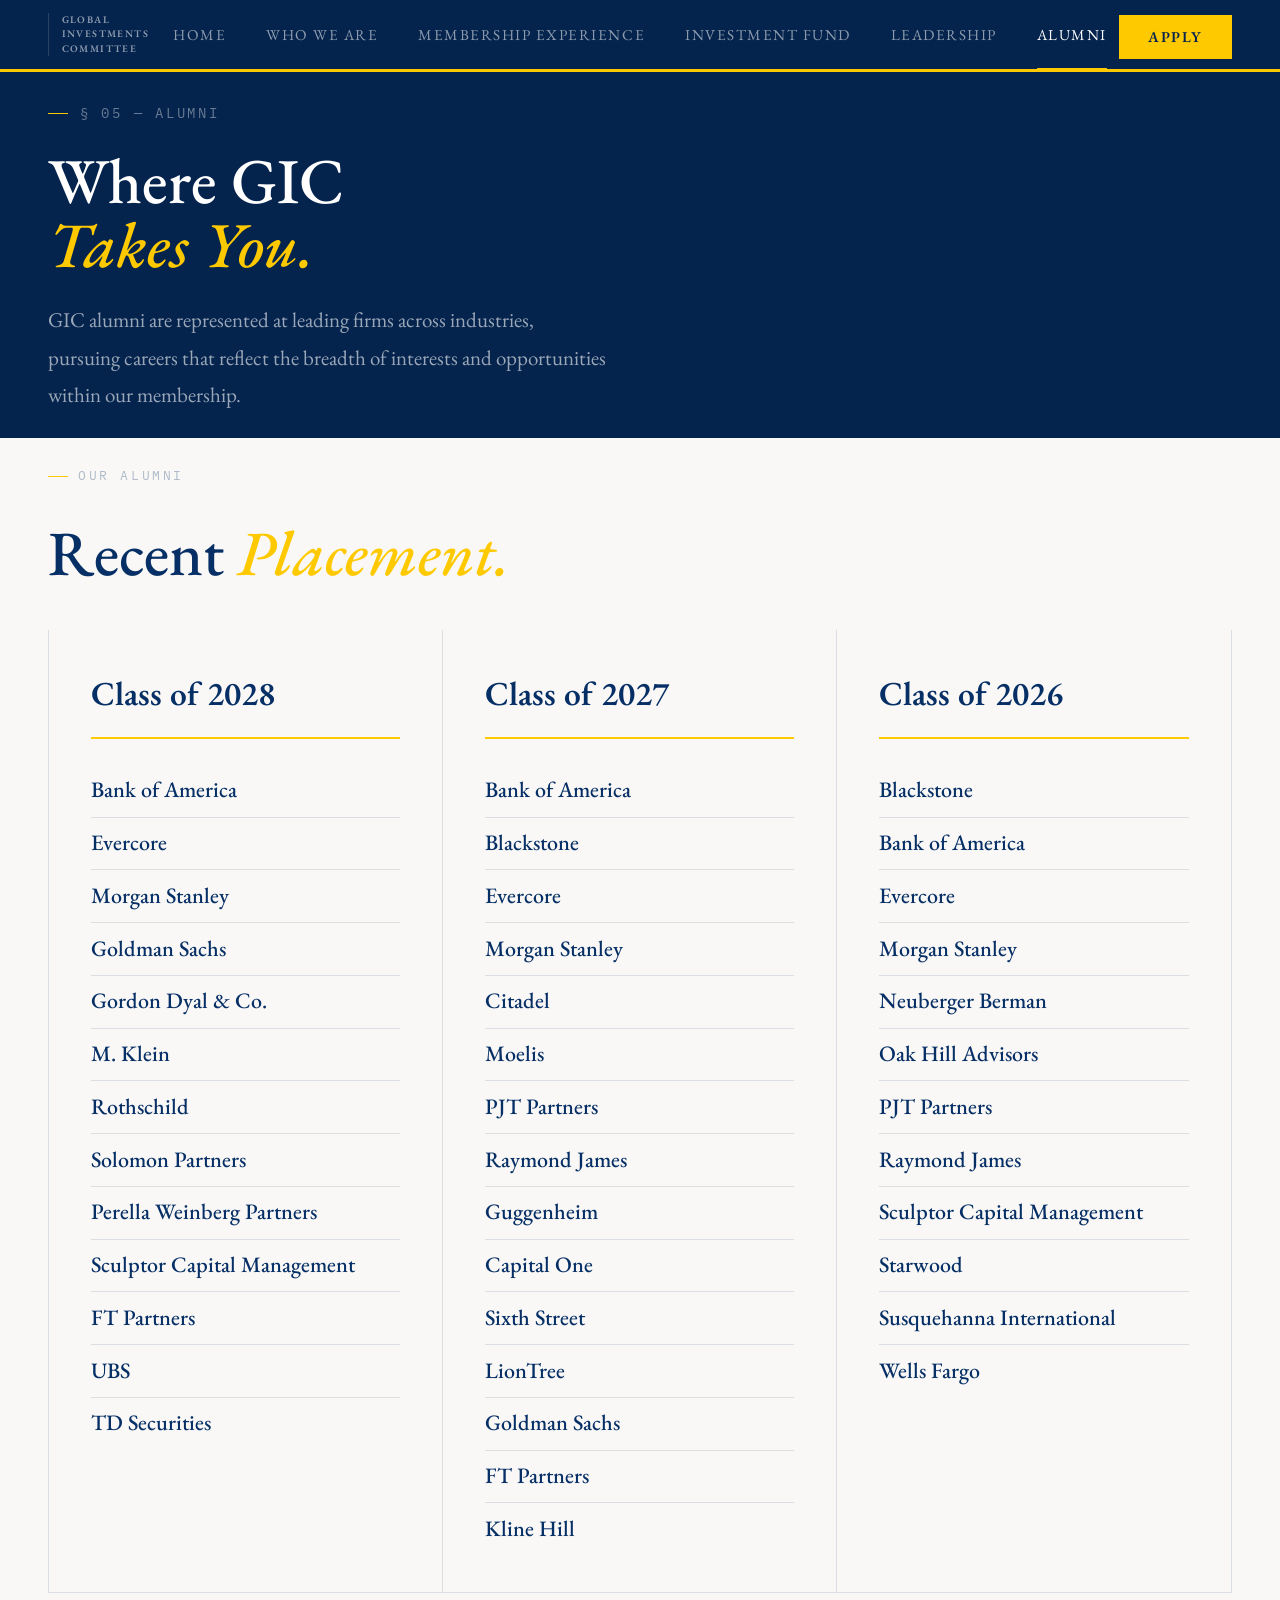
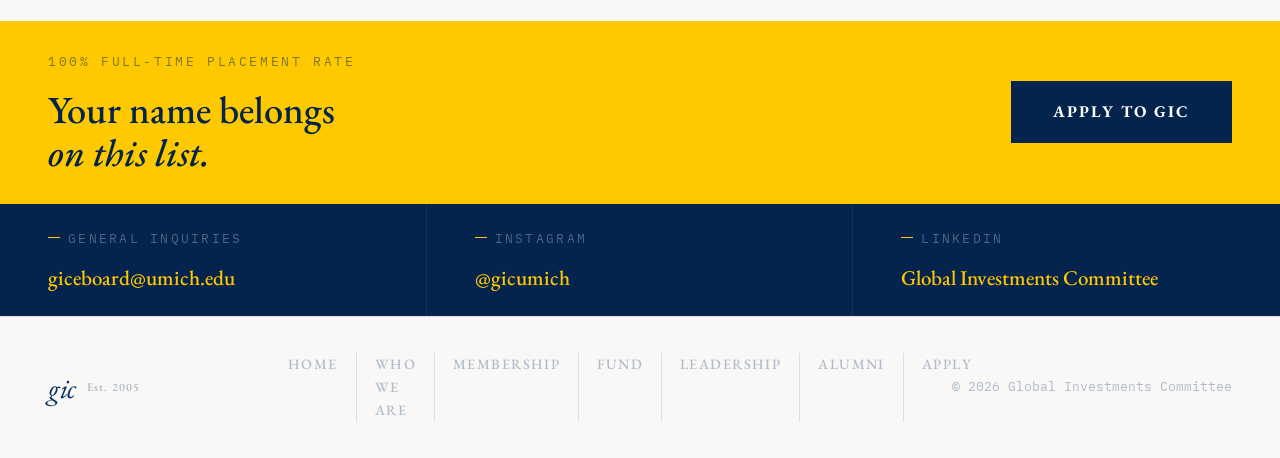
==== alumni.html @ e26accb4 "Initial commit of GIC website" ====
<!DOCTYPE html>
<html lang="en">
<head>
<meta charset="UTF-8">
<meta name="viewport" content="width=device-width, initial-scale=1.0">
<title>Alumni — GIC</title>
<link rel="preconnect" href="https://fonts.googleapis.com">
<link href="https://fonts.googleapis.com/css2?family=EB+Garamond:ital,wght@0,400;0,500;0,600;0,700;1,400;1,500&family=Inter:wght@300;400;500;600;700&family=IBM+Plex+Mono:wght@400;500&display=swap" rel="stylesheet">
<link rel="stylesheet" href="style.css">
</head>
<body>

<nav>
  <a href="index.html" class="nav-logo">
    <span class="logo-mark">GIC</span>
    <span class="logo-sub">GLOBAL<br>INVESTMENTS<br>COMMITTEE</span>
  </a>
  <ul class="nav-links">
    <li><a href="index.html">Home</a></li>
    <li><a href="who-we-are.html">Who We Are</a></li>
    <li><a href="membership.html">Membership Experience</a></li>
    <li><a href="fund.html">Investment Fund</a></li>
    <li><a href="leadership.html">Leadership</a></li>
    <li><a href="alumni.html" class="active">Alumni</a></li>
  </ul>
  <div class="nav-right"><a href="apply.html" class="nav-apply">Apply</a></div>
  <button class="mobile-menu-btn" aria-label="Toggle menu"><span></span><span></span><span></span></button>
</nav>

<div class="page-hero">
  <div class="page-hero-inner">
    <div class="page-eyebrow">&sect; 05 &mdash; Alumni</div>
    <h1>Where GIC<br> <em>Takes You.</em></h1>
    <p class="page-hero-sub">GIC alumni are represented at leading firms across industries, pursuing careers that reflect the breadth of interests and opportunities within our membership.</p>
  </div>
</div>

<!-- Recent Placement by Class Year -->
<div class="placement-section">
  <div class="section">
    <div class="section-label reveal"> Our Alumni</div>
    <h2 class="section-heading reveal" style="margin-bottom: 2rem;">Recent <em>Placement.</em></h2>

    <div class="placement-grid reveal">
      <div class="placement-category">
        <div class="placement-cat-label">Class of 2028</div>
        <div class="placement-firm-list">
          <div class="placement-firm-item">Bank of America</div>
          <div class="placement-firm-item">Evercore</div>
          <div class="placement-firm-item">Morgan Stanley</div>
          <div class="placement-firm-item">Goldman Sachs</div>
          <div class="placement-firm-item">Gordon Dyal &amp; Co.</div>
          <div class="placement-firm-item">M. Klein</div>
          <div class="placement-firm-item">Rothschild </div>
          <div class="placement-firm-item">Solomon Partners</div>
          <div class="placement-firm-item">Perella Weinberg Partners</div>
          <div class="placement-firm-item"> Sculptor Capital Management</div>
          <div class="placement-firm-item">FT Partners</div>
          <div class="placement-firm-item">UBS</div>
          <div class="placement-firm-item">TD Securities</div>
        </div>
      </div>
      <div class="placement-category">
        <div class="placement-cat-label">Class of 2027</div>
        <div class="placement-firm-list">
          <div class="placement-firm-item">Bank of America</div>
          <div class="placement-firm-item">Blackstone</div>
          <div class="placement-firm-item">Evercore</div>
          <div class="placement-firm-item">Morgan Stanley</div>
          <div class="placement-firm-item">Citadel</div>
          <div class="placement-firm-item">Moelis</div>
          <div class="placement-firm-item">PJT Partners</div>
          <div class="placement-firm-item">Raymond James</div>
          <div class="placement-firm-item">Guggenheim</div>
          <div class="placement-firm-item">Capital One</div>
          <div class="placement-firm-item">Sixth Street</div>
          <div class="placement-firm-item">LionTree</div>
          <div class="placement-firm-item">Goldman Sachs</div>
          <div class="placement-firm-item">FT Partners</div>
          <div class="placement-firm-item">Kline Hill</div>
        </div>
      </div>
      <div class="placement-category">
        <div class="placement-cat-label">Class of 2026</div>
        <div class="placement-firm-list">
          <div class="placement-firm-item">Blackstone</div>
          <div class="placement-firm-item">Bank of America</div>
          <div class="placement-firm-item">Evercore</div>
          <div class="placement-firm-item">Morgan Stanley</div>
          <div class="placement-firm-item"> Neuberger Berman</div>
          <div class="placement-firm-item">Oak Hill Advisors</div>
          <div class="placement-firm-item">PJT Partners</div>
          <div class="placement-firm-item">Raymond James</div>
          <div class="placement-firm-item">Sculptor Capital Management</div>
          <div class="placement-firm-item">Starwood</div>
          <div class="placement-firm-item">Susquehanna International</div>
          <div class="placement-firm-item">Wells Fargo</div>

        </div>
      </div>
    </div>
  </div>
</div>

<div class="gold-bar"></div>

<!-- CTA -->
<div class="cta-band">
  <div class="cta-band-left">
    <div class="cta-band-eyebrow">100% full-time placement rate</div>
    <div class="cta-band-headline">Your name belongs<br><em>on this list.</em></div>
  </div>
  <a href="apply.html" class="cta-band-btn">Apply to GIC</a>
</div>

<div class="contact-band">
  <div class="cb-cell">
    <div class="cb-label">General Inquiries</div>
    <div class="cb-value"><a href="mailto:giceboard@umich.edu">giceboard@umich.edu</a></div>
  </div>
  <div class="cb-cell">
    <div class="cb-label">Instagram</div>
    <div class="cb-value"><a href="https://www.instagram.com/gicumich/" target="_blank">@gicumich</a></div>
  </div>
  <div class="cb-cell">
    <div class="cb-label">LinkedIn</div>
    <div class="cb-value"><a href="https://www.linkedin.com/company/global-investment-club/" target="_blank">Global Investments Committee</a></div>
  </div>
</div>

<footer>
  <div class="footer-logo-group"><span class="footer-logo">gic</span><span class="footer-logo-sub">Est. 2005</span></div>
  <div class="footer-links">
    <a href="index.html">Home</a><a href="who-we-are.html">Who We Are</a><a href="membership.html">Membership</a><a href="fund.html">Fund</a><a href="leadership.html">Leadership</a><a href="alumni.html">Alumni</a><a href="apply.html">Apply</a>
  </div>
  <div class="footer-copy">&copy; 2026 Global Investments Committee</div>
</footer>
<script src="script.js"></script>
</body>
</html>
---- style.css ----
/* ===== Variables ===== */
:root {
    --navy: #062f66;
    --navy-dark: #04234d;
    --navy-light: #0a3d7f;
    --navy-60: rgba(6, 47, 102, 0.6);
    --navy-30: rgba(6, 47, 102, 0.3);
    --navy-04: rgba(6, 47, 102, 0.04);
    --gold: #ffc900;
    --gold-light: #ffd633;
    --white: #ffffff;
    --off: #f9f8f6;
    --rule: rgba(6, 47, 102, 0.12);
    --dark-text: #062f66;
    --dark-text-muted: rgba(6, 47, 102, 0.55);
    --font-display: 'EB Garamond', Georgia, serif;
    --font-body: 'Inter', -apple-system, BlinkMacSystemFont, sans-serif;
    --font-mono: 'IBM Plex Mono', monospace;
}

/* ===== Reset ===== */
*, *::before, *::after { box-sizing: border-box; margin: 0; padding: 0; }
html { scroll-behavior: smooth; font-size: 21px; }
body {
    background-color: var(--navy-dark);
    background-image:
        linear-gradient(rgba(4, 35, 77, 0.88), rgba(4, 35, 77, 0.88)),
        url('https://images.unsplash.com/photo-1480714378408-67cf0d13bc1b?w=1920&q=80');
    background-size: cover;
    background-position: center top;
    background-attachment: fixed;
    color: var(--dark-text);
    font-family: var(--font-display);
    overflow-x: hidden;
    -webkit-font-smoothing: antialiased;
    line-height: 1.6;
}
a { text-decoration: none; color: inherit; }
ul { list-style: none; }
button { font-family: inherit; }
img { max-width: 100%; display: block; }

/* ===== Navbar ===== */
nav {
    position: fixed;
    top: 0; left: 0; right: 0;
    z-index: 200;
    height: 72px;
    background: var(--navy-dark);
    display: flex;
    align-items: center;
    padding: 0 48px;
    border-bottom: 3px solid var(--gold);
    transition: background 0.3s ease, backdrop-filter 0.3s ease;
}

nav.scrolled {
    background: rgba(4, 35, 77, 0.92);
    backdrop-filter: blur(16px);
    -webkit-backdrop-filter: blur(16px);
}

.nav-logo {
    display: flex;
    align-items: center;
    gap: 0.75rem;
    flex-shrink: 0;
    padding-right: 32px;
}

.logo-mark {
    display: none;
    font-family: var(--font-display);
    font-size: 1.4rem;
    font-style: italic;
    font-weight: 500;
    color: var(--white);
    letter-spacing: 0.02em;
}

.nav-logo-img {
    height: 44px;
    width: auto;
    display: block;
    border-right: 1px solid rgba(255, 255, 255, 0.1);
    height: 72px;
}

.logo-icon {
    display: flex;
    align-items: flex-end;
    gap: 3px;
}

.logo-wheat {
    flex-shrink: 0;
    margin-bottom: 2px;
}

.logo-text {
    font-family: var(--font-display);
    font-size: 1.85rem;
    font-weight: 400;
    font-style: italic;
    color: var(--white);
    letter-spacing: 0.02em;
    line-height: 1;
}

.logo-sub {
    font-size: 0.48rem;
    font-weight: 600;
    letter-spacing: 0.14em;
    line-height: 1.4;
    color: rgba(255, 255, 255, 0.55);
    border-left: 1px solid rgba(255, 255, 255, 0.15);
    padding-left: 0.6rem;
}

.nav-links {
    display: flex;
    position: absolute;
    left: 50%;
    transform: translateX(-50%);
}

.nav-links li a {
    display: block;
    padding: 0 20px;
    font-family: var(--font-display);
    font-size: 0.72rem;
    letter-spacing: 0.1em;
    text-transform: uppercase;
    color: rgba(255, 255, 255, 0.55);
    height: 72px;
    line-height: 72px;
    white-space: nowrap;
    position: relative;
    transition: color 0.18s;
}

.nav-links li a::after {
    content: '';
    position: absolute;
    bottom: 0;
    left: 20px;
    right: 20px;
    height: 3px;
    background: var(--gold);
    transform: scaleX(0);
    transition: transform 0.2s;
}

.nav-links li a:hover { color: #fff; }
.nav-links li a:hover::after,
.nav-links li a.active::after { transform: scaleX(1); }
.nav-links li a.active { color: #fff; }

.nav-right { margin-left: auto; }

.nav-apply {
    font-family: var(--font-display);
    font-size: 0.72rem;
    font-weight: 600;
    letter-spacing: 0.1em;
    text-transform: uppercase;
    color: var(--navy-dark);
    background: var(--gold);
    padding: 11px 28px;
    border: 1.5px solid var(--gold);
    transition: all 0.18s;
}

.nav-apply:hover {
    background: transparent;
    color: var(--gold);
}

/* Mobile nav */
.mobile-menu-btn {
    display: none;
    flex-direction: column;
    gap: 5px;
    background: none;
    border: none;
    cursor: pointer;
    padding: 0.5rem;
    margin-left: auto;
}

.mobile-menu-btn span {
    width: 24px;
    height: 2px;
    background: var(--white);
    transition: all 0.3s ease;
}

/* ===== Light Nav (Homepage) ===== */
nav.nav-light {
    background: var(--off);
    border-bottom: 2px solid var(--rule);
}

nav.nav-light.scrolled {
    background: rgba(249, 248, 246, 0.95);
    backdrop-filter: blur(16px);
    -webkit-backdrop-filter: blur(16px);
}

nav.nav-light .nav-links li a {
    color: var(--navy-30);
}

nav.nav-light .nav-links li a:hover,
nav.nav-light .nav-links li a.active {
    color: var(--navy);
}

nav.nav-light .nav-links li a::after {
    background: var(--gold);
}

nav.nav-light .mobile-menu-btn span {
    background: var(--navy);
}

.logo-box {
    font-family: var(--font-display);
    font-size: 1.5rem;
    font-weight: 500;
    color: var(--gold);
    letter-spacing: 0.08em;
    line-height: 1;
    border: 2px solid var(--gold);
    padding: 6px 10px 4px;
}

.logo-sub-light {
    font-family: var(--font-body);
    font-size: 0.48rem;
    font-weight: 600;
    letter-spacing: 0.14em;
    line-height: 1.4;
    color: var(--navy-30);
}

nav.nav-light .nav-logo {
    border-right: 1px solid var(--rule);
}

.nav-apply-light {
    background: var(--navy);
    color: var(--white) !important;
    border-color: var(--navy);
}

.nav-apply-light:hover {
    background: transparent;
    color: var(--navy) !important;
}

/* ===== Home Hero (Light) ===== */
.home-hero-light {
    position: relative;
    min-height: 100vh;
    display: flex;
    align-items: center;
    background: var(--off);
    padding-top: 75px;
    overflow: hidden;
}

.home-hero-bg {
    position: absolute;
    inset: 0;
    background-image: url('https://images.unsplash.com/photo-1486406146926-c627a92ad1ab?w=1920&q=80');
    background-size: cover;
    background-position: center 20%;
    opacity: 0.06;
    z-index: 0;
}

.home-hero-inner {
    position: relative;
    z-index: 1;
    max-width: 1320px;
    margin: 0 auto;
    padding: 5rem 48px 4rem;
}

.hero-subtitle-light {
    display: flex;
    align-items: center;
    gap: 12px;
    font-family: var(--font-mono);
    font-size: 0.68rem;
    letter-spacing: 0.2em;
    text-transform: uppercase;
    color: var(--navy-30);
    margin-bottom: 2rem;
}

.subtitle-rule {
    display: inline-block;
    width: 40px;
    height: 2px;
    background: var(--gold);
}

.home-hero-title {
    font-family: var(--font-display);
    font-size: clamp(3.5rem, 6.5vw, 5.5rem);
    font-weight: 400;
    line-height: 1.05;
    color: var(--navy);
    margin-bottom: 2rem;
}

.home-hero-title em {
    color: var(--gold);
    font-style: italic;
}

.hero-rule {
    width: 56px;
    height: 3px;
    background: var(--gold);
    margin-bottom: 2rem;
}

.home-hero-sub {
    font-family: var(--font-display);
    font-size: 1.15rem;
    line-height: 1.75;
    color: var(--navy-60);
    max-width: 560px;
    margin-bottom: 2.5rem;
}

.btn-dark {
    display: inline-block;
    font-family: var(--font-body);
    font-size: 0.75rem;
    font-weight: 600;
    letter-spacing: 0.12em;
    text-transform: uppercase;
    padding: 18px 40px;
    background: var(--navy-dark);
    color: var(--white);
    border: 2px solid var(--navy-dark);
    transition: all 0.2s;
}

.btn-dark:hover {
    background: var(--navy);
}

.btn-outline {
    display: inline-block;
    font-family: var(--font-body);
    font-size: 0.75rem;
    font-weight: 600;
    letter-spacing: 0.12em;
    text-transform: uppercase;
    padding: 18px 40px;
    background: transparent;
    color: var(--navy);
    border: 2px solid var(--navy);
    transition: all 0.2s;
}

.btn-outline:hover {
    background: var(--navy);
    color: var(--white);
}

/* ===== Page Hero ===== */
.page-hero {
    padding-top: 75px;
    background: var(--navy-dark);
    position: relative;
    overflow: hidden;
}

.page-hero::before {
    content: '';
    position: absolute;
    inset: 0;
    background-image: url('https://images.unsplash.com/photo-1480714378408-67cf0d13bc1b?w=1920&q=80');
    background-size: cover;
    background-position: center 30%;
    filter: saturate(0.85) brightness(0.75);
    z-index: 0;
}

.page-hero::after {
    content: '';
    position: absolute;
    inset: 0;
    background: linear-gradient(
        100deg,
        rgba(4, 35, 77, 0.97) 0%,
        rgba(4, 35, 77, 0.9) 60%,
        rgba(4, 35, 77, 0.78) 100%
    );
    z-index: 1;
}

.home-hero::after {
    background: linear-gradient(
        100deg,
        rgba(4, 35, 77, 0.92) 0%,
        rgba(4, 35, 77, 0.55) 45%,
        rgba(4, 35, 77, 0.15) 100%
    );
}

.page-hero-inner {
    position: relative;
    z-index: 2;
    padding: 28px 48px 24px;
    max-width: 1320px;
    margin: 0 auto;
}

.page-eyebrow {
    display: flex;
    align-items: center;
    gap: 12px;
    font-family: var(--font-mono);
    font-size: 0.65rem;
    letter-spacing: 0.2em;
    text-transform: uppercase;
    color: rgba(255, 255, 255, 0.4);
    margin-bottom: 24px;
}

.page-eyebrow::before {
    content: '';
    width: 20px;
    height: 1px;
    background: var(--gold);
}

.page-hero h1 {
    font-family: var(--font-display);
    font-size: clamp(3rem, 5vw, 5rem);
    font-weight: 500;
    color: #fff;
    line-height: 1.0;
    margin-bottom: 24px;
}

.page-hero h1 em {
    font-style: italic;
    color: var(--gold);
}

.page-hero-sub {
    font-size: 1rem;
    color: rgba(255, 255, 255, 0.6);
    line-height: 1.8;
    max-width: 560px;
}

/* ===== Home Hero (full viewport) ===== */
.home-hero {
    min-height: 100vh;
    display: flex;
    align-items: center;
}

.home-hero .page-hero-inner {
    padding: 3rem 48px;
    display: grid;
    grid-template-columns: minmax(0, 1.2fr) minmax(0, 0.8fr);
    gap: 3rem;
    align-items: center;
    width: 100%;
}

.hero-subtitle {
    display: flex;
    align-items: center;
    gap: 1rem;
    font-family: var(--font-mono);
    font-size: 0.7rem;
    letter-spacing: 0.2em;
    color: rgba(255, 255, 255, 0.4);
    margin-bottom: 1.5rem;
    text-transform: uppercase;
}

.hero-subtitle::before {
    content: '';
    width: 40px;
    height: 2px;
    background: var(--gold);
}

.home-hero h1 {
    margin-bottom: 1.25rem;
}

.hero-underline {
    width: 64px;
    height: 3px;
    background: var(--gold);
    margin-bottom: 1.25rem;
}

.hero-description {
    font-size: 1.05rem;
    line-height: 1.8;
    color: rgba(255, 255, 255, 0.55);
    max-width: 520px;
    margin-bottom: 2rem;
}

/* Hero CTA buttons */
.hero-ctas {
    display: flex;
    gap: 1rem;
    flex-wrap: wrap;
}

.btn-solid {
    display: inline-block;
    font-size: 0.72rem;
    font-weight: 700;
    letter-spacing: 0.1em;
    text-transform: uppercase;
    padding: 14px 32px;
    background: var(--gold);
    color: var(--navy-dark);
    border: 2px solid var(--gold);
    transition: all 0.18s;
}

.btn-solid:hover {
    background: transparent;
    color: var(--gold);
}

.btn-line {
    display: inline-block;
    font-size: 0.72rem;
    font-weight: 600;
    letter-spacing: 0.1em;
    text-transform: uppercase;
    padding: 14px 32px;
    background: transparent;
    color: rgba(255, 255, 255, 0.7);
    border: 2px solid rgba(255, 255, 255, 0.25);
    transition: all 0.18s;
}

.btn-line:hover {
    border-color: rgba(255, 255, 255, 0.6);
    color: var(--white);
}

.hero-stats {
    display: grid;
    grid-template-columns: minmax(0, 1fr);
}

.stat-card {
    padding: 1.75rem 2.25rem;
    background: rgba(6, 47, 102, 0.6);
    backdrop-filter: blur(16px);
    border-bottom: 1px solid rgba(255, 255, 255, 0.1);
    transition: background 0.3s ease;
}

.stat-card:hover { background: rgba(6, 47, 102, 0.8); }
.stat-card:first-child { border-radius: 8px 8px 0 0; }
.stat-card:last-child { border-radius: 0 0 8px 8px; border-bottom: none; }

.stat-number {
    font-family: var(--font-display);
    font-size: 3.25rem;
    font-weight: 700;
    color: var(--white);
    line-height: 1;
    margin-bottom: 0.4rem;
}

.stat-label {
    font-size: 0.72rem;
    font-weight: 500;
    letter-spacing: 0.16em;
    color: rgba(255, 255, 255, 0.45);
}

/* ===== Section Shared ===== */
.section {
    padding: 28px 48px;
    max-width: 1320px;
    margin: 0 auto;
}

.section-label {
    font-family: var(--font-mono);
    font-size: 0.62rem;
    letter-spacing: 0.2em;
    text-transform: uppercase;
    color: rgba(255, 255, 255, 0.55);
    display: flex;
    align-items: center;
    gap: 10px;
    margin-bottom: 32px;
}

.section-label::before {
    content: '';
    width: 20px;
    height: 1px;
    background: var(--gold);
}

.section-heading {
    font-family: var(--font-display);
    font-size: 3rem;
    font-weight: 500;
    line-height: 1.1;
    margin-bottom: 1.5rem;
    color: #fff;
}

/* Restore dark text inside light-bg sections */
.pillars-section .section-label,
.alumni-section .section-label,
.placement-section .section-label,
.wwa-history-inner .section-label,
.profdev-section .section-label {
    color: var(--navy-30);
}
.pillars-section .section-heading,
.alumni-section .section-heading,
.placement-section .section-heading,
.wwa-history-inner .section-heading,
.profdev-section .section-heading {
    color: var(--dark-text);
}

.profdev-section { background: var(--off); }

.section-heading em {
    color: var(--gold);
    font-style: italic;
}

/* ===== Gold Bar ===== */
.gold-bar {
    height: 3px;
    background: var(--gold);
}

/* ===== Desk Marquee Ticker ===== */
.desk-marquee {
    background: var(--navy-dark);
    overflow: hidden;
    border-top: 1px solid rgba(255, 255, 255, 0.06);
}

.desk-marquee-track {
    display: flex;
    animation: desk-scroll 25s linear infinite;
    width: max-content;
}

.desk-m-item {
    display: flex;
    align-items: center;
    padding: 14px 0;
    font-family: var(--font-mono);
    font-size: 0.65rem;
    letter-spacing: 0.14em;
    text-transform: uppercase;
    color: rgba(255, 255, 255, 0.3);
    white-space: nowrap;
}

.desk-m-item::after {
    content: '·';
    margin: 0 24px;
    color: var(--gold);
    font-size: 1rem;
}

@keyframes desk-scroll {
    0% { transform: translateX(0); }
    100% { transform: translateX(-50%); }
}

/* ===== Stats Band ===== */
.stats-band {
    background: var(--navy-dark);
    border-top: 3px solid var(--gold);
}

.stats-grid {
    display: grid;
    grid-template-columns: repeat(4, minmax(0, 1fr));
    max-width: 1320px;
    margin: 0 auto;
}

.sb-cell {
    padding: 48px 40px;
    border-right: 1px solid rgba(255, 255, 255, 0.06);
    text-align: center;
}

.sb-cell:last-child { border-right: none; }

.sb-num {
    font-family: var(--font-display);
    font-size: 3rem;
    font-weight: 500;
    color: var(--white);
    line-height: 1;
    margin-bottom: 0.75rem;
}

.sb-label {
    font-family: var(--font-mono);
    font-size: 0.6rem;
    letter-spacing: 0.16em;
    text-transform: uppercase;
    color: rgba(255, 255, 255, 0.35);
    line-height: 1.6;
}

/* ===== Pillars (Home — light bg) ===== */
.pillars-section {
    background: var(--off);
}

.pillars-intro {
    margin-bottom: 2rem;
    max-width: 720px;
}

.pillar-tabs {
    display: flex;
    gap: 2rem;
    margin-top: 2rem;
}

.pillar-tab {
    background: none;
    border: none;
    font-size: 0.75rem;
    font-weight: 600;
    letter-spacing: 0.1em;
    color: var(--navy-30);
    cursor: pointer;
    padding: 0.5rem 0;
    position: relative;
    transition: color 0.3s ease;
    text-transform: uppercase;
}

.pillar-tab::after {
    content: '';
    position: absolute;
    bottom: 0; left: 0;
    width: 0;
    height: 2px;
    background: var(--gold);
    transition: width 0.3s ease;
}

.pillar-tab.active { color: var(--dark-text); }
.pillar-tab.active::after { width: 100%; }
.pillar-tab:hover { color: var(--dark-text); }

.tab-num {
    font-weight: 400;
    margin-right: 0.25rem;
}

.pillars-right {
    background: #f0f0ec;
    border-radius: 8px;
    padding: 2.5rem;
}

.pillar-panel { display: none; }
.pillar-panel.active { display: block; }

.panel-tag {
    display: flex;
    align-items: center;
    gap: 0.75rem;
    font-family: var(--font-mono);
    font-size: 0.65rem;
    letter-spacing: 0.12em;
    color: var(--dark-text-muted);
    margin-bottom: 1.5rem;
    text-transform: uppercase;
}

.panel-tag::before {
    content: '';
    width: 20px;
    height: 1px;
    background: var(--gold);
}

.panel-title {
    font-family: var(--font-display);
    font-size: 2.25rem;
    font-weight: 500;
    line-height: 1.15;
    color: var(--dark-text);
    margin-bottom: 1.25rem;
}

.panel-desc {
    font-size: 0.92rem;
    line-height: 1.75;
    color: var(--dark-text-muted);
    margin-bottom: 2rem;
}

.panel-link,
.card-link {
    font-size: 0.75rem;
    font-weight: 600;
    letter-spacing: 0.1em;
    color: var(--dark-text);
    text-transform: uppercase;
    transition: color 0.3s ease;
}

.panel-link:hover,
.card-link:hover { color: var(--gold); }

/* Pillar cards */
.pillar-cards {
    display: grid;
    grid-template-columns: repeat(3, minmax(0, 1fr));
    gap: 2rem;
    align-items: stretch;
}

.pillar-card {
    background: #f0f0ec;
    border-radius: 8px;
    padding: 2rem;
    transition: all 0.3s ease;
    display: flex;
    flex-direction: column;
}

.pillar-card .card-link { margin-top: auto; }

.pillar-card:hover {
    transform: translateY(-3px);
    box-shadow: 0 12px 40px rgba(0, 0, 0, 0.06);
}

.card-tag {
    display: flex;
    align-items: center;
    gap: 0.75rem;
    font-family: var(--font-mono);
    font-size: 0.62rem;
    letter-spacing: 0.1em;
    color: var(--dark-text-muted);
    margin-bottom: 1.25rem;
    text-transform: uppercase;
}

.card-tag::before {
    content: '';
    width: 16px;
    height: 1px;
    background: var(--gold);
}

.pillar-card h3 {
    font-family: var(--font-display);
    font-size: 1.5rem;
    font-weight: 500;
    font-style: italic;
    color: var(--dark-text);
    margin-bottom: 0.75rem;
}

.pillar-card > p {
    font-size: 0.9rem;
    line-height: 1.7;
    color: var(--dark-text-muted);
    margin-bottom: 1.5rem;
}

/* Visual Pillar Cards (icon-based) */
.pillar-cards-visual {
    display: grid;
    grid-template-columns: repeat(3, minmax(0, 1fr));
    gap: 2rem;
}

.pillar-visual-card {
    background: var(--off);
    border-radius: 0;
    padding: 2.5rem 2rem;
    text-align: center;
    display: flex;
    flex-direction: column;
    align-items: center;
    gap: 1.5rem;
}

.pv-rule {
    width: 60%;
    height: 2px;
    background: var(--gold);
}

.pv-icon {
    display: flex;
    align-items: center;
    justify-content: center;
    min-height: 100px;
}

.pv-icon svg {
    width: 80px;
    height: 80px;
}

.pv-btn {
    display: inline-block;
    font-family: var(--font-body);
    font-size: 0.72rem;
    font-weight: 600;
    letter-spacing: 0.1em;
    text-transform: uppercase;
    padding: 12px 28px;
    background: var(--navy-dark);
    color: var(--gold);
    border: 2px solid var(--navy-dark);
    transition: all 0.18s;
    margin-top: auto;
}

.pv-btn:hover {
    background: transparent;
    color: var(--navy-dark);
}

/* ===== Testimonial Section ===== */
.testimonial-section {
    background: var(--navy-dark);
    position: relative;
    overflow: hidden;
}

.testimonial-section::before {
    content: '';
    position: absolute;
    inset: 0;
    background-image: url('https://images.unsplash.com/photo-1486406146926-c627a92ad1ab?w=1920&q=80');
    background-size: cover;
    background-position: center top;
    filter: saturate(0.85) brightness(0.75);
    z-index: 0;
}

.testimonial-section::after {
    content: '';
    position: absolute;
    inset: 0;
    background: linear-gradient(
        100deg,
        rgba(4, 35, 77, 0.92) 0%,
        rgba(4, 35, 77, 0.55) 45%,
        rgba(4, 35, 77, 0.15) 100%
    );
    z-index: 1;
}

.testimonial-inner {
    position: relative;
    z-index: 2;
    padding: 40px 48px;
    max-width: 1320px;
    margin: 0 auto;
    display: grid;
    grid-template-columns: 80px minmax(0, 1fr);
    gap: 3rem;
    align-items: start;
}

.testimonial-mark {
    font-family: var(--font-display);
    font-size: 9rem;
    font-weight: 500;
    color: var(--gold);
    opacity: 0.35;
    line-height: 0.7;
    user-select: none;
}

.testimonial-body {}

.testimonial-quote {
    font-family: var(--font-display);
    font-size: clamp(1.4rem, 2.5vw, 2rem);
    font-weight: 400;
    font-style: italic;
    color: rgba(255, 255, 255, 0.88);
    line-height: 1.55;
    margin-bottom: 2.5rem;
    max-width: 780px;
}

.testimonial-rule {
    width: 48px;
    height: 2px;
    background: var(--gold);
    margin-bottom: 1.5rem;
}

.testimonial-name {
    font-family: var(--font-display);
    font-size: 1.2rem;
    font-weight: 500;
    color: var(--white);
    margin-bottom: 0.3rem;
}

.testimonial-role {
    font-family: var(--font-mono);
    font-size: 0.62rem;
    letter-spacing: 0.18em;
    text-transform: uppercase;
    color: var(--gold);
}

/* ===== CTA Band ===== */
.cta-band {
    background: var(--gold);
    padding: 28px 48px;
    display: flex;
    align-items: center;
    justify-content: space-between;
    gap: 2rem;
}

.cta-band-left {}

.cta-band-eyebrow {
    font-family: var(--font-mono);
    font-size: 0.62rem;
    letter-spacing: 0.2em;
    text-transform: uppercase;
    color: rgba(4, 35, 77, 0.5);
    margin-bottom: 0.75rem;
}

.cta-band-headline {
    font-family: var(--font-display);
    font-size: clamp(1.75rem, 3vw, 2.5rem);
    font-weight: 500;
    color: var(--navy-dark);
    line-height: 1.1;
}

.cta-band-btn {
    flex-shrink: 0;
    font-size: 0.78rem;
    font-weight: 700;
    letter-spacing: 0.12em;
    padding: 16px 40px;
    background: var(--navy-dark);
    color: var(--white);
    border: 2px solid var(--navy-dark);
    text-transform: uppercase;
    transition: all 0.18s;
    white-space: nowrap;
}

.cta-band-btn:hover {
    background: transparent;
    color: var(--navy-dark);
}

/* ===== Alumni Marquee (light bg) ===== */
.alumni-section {
    background: var(--off);
    overflow: hidden;
}

.alumni-top {
    display: grid;
    grid-template-columns: minmax(0, 0.35fr) minmax(0, 1fr);
    gap: 3rem;
    align-items: center;
}

.alumni-top-full {
    grid-template-columns: minmax(0, 1fr);
    gap: 0;
}

.alumni-intro {
    margin-bottom: 1.5rem;
    max-width: 720px;
}

.alumni-tag {
    font-family: var(--font-mono);
    font-size: 0.75rem;
    font-weight: 500;
    color: var(--dark-text-muted);
    letter-spacing: 0.05em;
    margin-bottom: 0.5rem;
}

.alumni-heading {
    font-family: var(--font-display);
    font-size: 3rem;
    font-weight: 500;
    line-height: 1.1;
    color: var(--dark-text);
    margin-bottom: 1.5rem;
}

.alumni-heading em {
    color: var(--gold);
    font-style: italic;
}

.alumni-description {
    font-size: 0.92rem;
    line-height: 1.75;
    color: var(--dark-text-muted);
    margin-bottom: 2.5rem;
}

.alumni-stat-number {
    font-family: var(--font-display);
    font-size: 4.5rem;
    font-weight: 500;
    color: var(--dark-text);
    line-height: 1;
    margin-bottom: 0.4rem;
}

.alumni-stat-label {
    font-size: 0.68rem;
    font-weight: 600;
    letter-spacing: 0.16em;
    color: var(--dark-text-muted);
    text-transform: uppercase;
}

/* Marquee */
.marquee-wrapper {
    display: flex;
    flex-direction: column;
    gap: 0;
    overflow: hidden;
}

.marquee-row { overflow: hidden; position: relative; }

.marquee-track {
    display: flex;
    animation: marquee 35s linear infinite;
    width: max-content;
}

.marquee-row.reverse .marquee-track {
    animation: marquee-reverse 32s linear infinite;
}

.firm {
    display: flex;
    align-items: center;
    justify-content: center;
    padding: 1rem 2.5rem;
    font-size: 0.88rem;
    font-weight: 500;
    color: var(--dark-text-muted);
    white-space: nowrap;
    border: 1px solid var(--rule);
    border-right: none;
    background: var(--white);
    min-width: 180px;
    letter-spacing: 0.02em;
}

.firm b { font-weight: 700; color: var(--dark-text); }
.firm i { font-style: italic; }

.firm-logo {
    display: flex;
    align-items: center;
    justify-content: center;
    padding: 1.25rem 2.75rem;
    border: 1px solid var(--rule);
    border-right: none;
    background: var(--white);
    min-width: 200px;
    min-height: 84px;
}

.firm-logo img {
    max-height: 42px;
    max-width: 160px;
    width: auto;
    object-fit: contain;
    filter: grayscale(100%);
    opacity: 0.7;
    transition: all 0.3s ease;
}

.firm-logo:hover img {
    filter: grayscale(0%);
    opacity: 1;
}

.firm-logo img[src*="kkr.png"] {
    max-height: 28px;
}

@keyframes marquee {
    0% { transform: translateX(0); }
    100% { transform: translateX(-50%); }
}

@keyframes marquee-reverse {
    0% { transform: translateX(-50%); }
    100% { transform: translateX(0); }
}

/* ===== Placement by Class Year ===== */
.placement-section { background: var(--off); }

.placement-tabs-row {
    display: flex;
    gap: 0;
    border: 1px solid var(--rule);
    margin-bottom: 0;
}

.placement-tab {
    flex: 1;
    background: none;
    border: none;
    border-right: 1px solid var(--rule);
    padding: 1rem 1.5rem;
    font-family: var(--font-mono);
    font-size: 0.7rem;
    letter-spacing: 0.14em;
    text-transform: uppercase;
    color: var(--navy-30);
    cursor: pointer;
    transition: all 0.2s;
}

.placement-tab:last-child { border-right: none; }
.placement-tab.active { background: var(--navy-dark); color: var(--gold); }
.placement-tab:hover:not(.active) { background: var(--navy-04); color: var(--dark-text); }


.placement-grid {
    display: grid;
    grid-template-columns: repeat(3, minmax(0, 1fr));
    gap: 0;
    border: 1px solid var(--rule);
    border-top: none;
}

.placement-category {
    border-right: 1px solid var(--rule);
    padding: 1.75rem 2rem;
}

.placement-category:last-child { border-right: none; }

.placement-cat-label {
    font-family: var(--font-display);
    font-size: 1.6rem;
    font-weight: 600;
    color: var(--dark-text);
    margin-bottom: 1.25rem;
    padding-bottom: 0.75rem;
    border-bottom: 2px solid var(--gold);
}

.placement-firm-list {
    display: flex;
    flex-direction: column;
    gap: 0;
}

.placement-firm-item {
    font-family: var(--font-display);
    font-size: 1.05rem;
    font-weight: 500;
    color: var(--dark-text);
    padding: 0.55rem 0;
    border-bottom: 1px solid var(--rule);
    transition: color 0.15s;
    line-height: 1.3;
}

.placement-firm-item:last-child { border-bottom: none; }
.placement-firm-item:hover { color: var(--navy); }

/* ===== Leadership (light bg) ===== */
.presidents-row {
    display: grid;
    grid-template-columns: minmax(0, 1fr) minmax(0, 1fr);
    border: 1px solid var(--rule);
}

.president-card {
    display: grid;
    grid-template-columns: 220px minmax(0, 1fr);
    border-right: 1px solid var(--rule);
    transition: background 0.2s;
}

.president-card:last-child { border-right: none; }
.president-card:hover { background: rgba(255, 255, 255, 0.04); }

.avatar {
    background: var(--navy-dark);
    display: flex;
    align-items: center;
    justify-content: center;
    font-family: var(--font-display);
    font-weight: 400;
    color: rgba(255, 255, 255, 0.18);
    letter-spacing: 0.05em;
    flex-shrink: 0;
    overflow: hidden;
}

.avatar-tall {
    width: 220px;
    aspect-ratio: 3/4;
    font-size: 3.2rem;
}

.avatar-wide {
    width: 100%;
    aspect-ratio: 1/1;
    font-size: 2rem;
}

.avatar img {
    width: 100%;
    height: 100%;
    object-fit: cover;
    object-position: center 15%;
}

.president-body {
    padding: 28px 28px;
    display: flex;
    flex-direction: column;
    justify-content: space-between;
    border-left: 1px solid var(--rule);
}

.president-role {
    font-family: var(--font-mono);
    font-size: 0.58rem;
    letter-spacing: 0.18em;
    text-transform: uppercase;
    color: var(--gold);
    margin-bottom: 12px;
}

.president-name {
    font-family: var(--font-display);
    font-size: 1.9rem;
    font-weight: 500;
    margin-bottom: 14px;
    line-height: 1.05;
    color: #fff;
}

.president-bio {
    font-size: 0.84rem;
    color: rgba(255, 255, 255, 0.75);
    line-height: 1.75;
    margin-bottom: 28px;
}

.president-links {
    display: flex;
    gap: 1rem;
    align-items: center;
}

.president-link {
    font-family: var(--font-mono);
    font-size: 0.62rem;
    letter-spacing: 0.1em;
    text-transform: uppercase;
    color: rgba(255, 255, 255, 0.55);
    transition: color 0.15s;
    display: flex;
    align-items: center;
    gap: 6px;
}

.president-link:hover { color: var(--gold); }

.president-link::before {
    content: '↗';
    color: var(--gold);
    font-style: normal;
}

.board-grid {
    display: grid;
    grid-template-columns: repeat(4, minmax(0, 1fr));
    border: 1px solid var(--rule);
    border-top: none;
}

.board-member {
    border-right: 1px solid var(--rule);
    border-bottom: 1px solid var(--rule);
    overflow: hidden;
    position: relative;
    transition: background 0.2s;
}

.board-member:nth-child(4n) { border-right: none; }
.board-member:hover { background: rgba(255, 255, 255, 0.04); }

.board-member::after {
    content: '';
    position: absolute;
    bottom: 0; left: 0; right: 0;
    height: 2px;
    background: var(--gold);
    transform: scaleX(0);
    transform-origin: left;
    transition: transform 0.3s;
}

.board-member:hover::after { transform: scaleX(1); }

.member-body { padding: 16px 20px 22px; }

.member-role-tag {
    font-family: var(--font-mono);
    font-size: 0.56rem;
    letter-spacing: 0.14em;
    text-transform: uppercase;
    color: rgba(255, 255, 255, 0.5);
    margin-bottom: 6px;
}

.member-name {
    font-family: var(--font-display);
    font-size: 1.2rem;
    font-weight: 500;
    margin-bottom: 14px;
    color: #fff;
}

.member-links {
    display: flex;
    gap: 1rem;
}

.member-link {
    font-family: var(--font-mono);
    font-size: 0.56rem;
    letter-spacing: 0.08em;
    text-transform: uppercase;
    color: rgba(255, 255, 255, 0.55);
    transition: color 0.15s;
    display: flex;
    align-items: center;
    gap: 4px;
}

.member-link:hover { color: var(--gold); }

.member-link::before {
    content: '↗';
    color: var(--gold);
    font-style: normal;
    font-size: 0.7em;
}

/* ===== Contact Band ===== */
.contact-band {
    background: var(--navy-dark);
    border-top: 3px solid var(--gold);
    display: grid;
    grid-template-columns: repeat(3, minmax(0, 1fr));
}

.cb-cell {
    padding: 24px 48px;
    border-right: 1px solid rgba(255, 255, 255, 0.06);
}

.cb-cell:last-child { border-right: none; }

.cb-label {
    font-family: var(--font-mono);
    font-size: 0.6rem;
    letter-spacing: 0.18em;
    text-transform: uppercase;
    color: rgba(255, 255, 255, 0.3);
    margin-bottom: 14px;
    display: flex;
    align-items: center;
    gap: 8px;
}

.cb-label::before {
    content: '';
    width: 12px;
    height: 1px;
    background: var(--gold);
}

.cb-value {
    font-family: var(--font-display);
    font-size: 1.1rem;
    font-weight: 500;
    color: var(--white);
    line-height: 1.3;
}

.cb-value a {
    color: var(--gold);
    text-decoration: none;
    font-size: 1rem;
}

.cb-value a:hover { text-decoration: underline; }

/* ===== Apply (dark bg) ===== */
.apply-section {
    background: var(--navy-dark);
    position: relative;
}

.apply-section::before {
    content: '';
    position: absolute;
    inset: 0;
    background-image: url('https://images.unsplash.com/photo-1486406146926-c627a92ad1ab?w=1920&q=80');
    background-size: cover;
    background-position: center;
    filter: saturate(0.1) brightness(0.2);
    z-index: 0;
}

.apply-section::after {
    content: '';
    position: absolute;
    inset: 0;
    background: linear-gradient(
        to bottom,
        rgba(4, 35, 77, 0.95) 0%,
        rgba(5, 24, 52, 0.88) 25%,
        rgba(6, 15, 29, 0.82) 100%
    );
    z-index: 1;
}

.apply-section .section {
    position: relative;
    z-index: 2;
}

.apply-description {
    font-size: 1rem;
    color: rgba(255, 255, 255, 0.55);
    line-height: 1.8;
    margin-bottom: 2.5rem;
    max-width: 560px;
}

.apply-details {
    display: grid;
    grid-template-columns: repeat(3, minmax(0, 1fr));
    gap: 1.5rem;
    margin-bottom: 3rem;
    max-width: 720px;
}

.apply-detail {
    padding: 1.25rem;
    background: rgba(255, 255, 255, 0.04);
    border: 1px solid rgba(255, 255, 255, 0.07);
    border-radius: 6px;
}

.apply-detail strong {
    display: block;
    font-size: 0.82rem;
    margin-bottom: 0.35rem;
    color: var(--white);
}

.apply-detail p {
    font-size: 0.85rem;
    color: rgba(255, 255, 255, 0.5);
}

.apply-btn {
    display: inline-block;
    font-size: 0.78rem;
    font-weight: 700;
    letter-spacing: 0.12em;
    padding: 14px 36px;
    background: var(--gold);
    color: var(--navy-dark);
    border: 1.5px solid var(--gold);
    transition: all 0.18s;
    text-transform: uppercase;
    margin-right: 1rem;
    margin-bottom: 1rem;
}

.apply-btn:hover {
    background: transparent;
    color: var(--gold);
}

.apply-btn-secondary {
    display: inline-block;
    font-size: 0.78rem;
    font-weight: 600;
    letter-spacing: 0.12em;
    padding: 14px 36px;
    background: transparent;
    color: rgba(255, 255, 255, 0.7);
    border: 1.5px solid rgba(255, 255, 255, 0.2);
    transition: all 0.18s;
    text-transform: uppercase;
    margin-bottom: 1rem;
}

.apply-btn-secondary:hover {
    border-color: rgba(255, 255, 255, 0.6);
    color: var(--white);
}

/* ===== Recruitment Timeline ===== */
.timeline {
    display: flex;
    flex-direction: column;
    gap: 0;
    border: 1px solid rgba(255, 255, 255, 0.08);
    margin-top: 3rem;
}

.timeline-item {
    display: grid;
    grid-template-columns: 180px minmax(0, 1fr);
    border-bottom: 1px solid rgba(255, 255, 255, 0.08);
    transition: background 0.2s;
}

.timeline-item:last-child { border-bottom: none; }
.timeline-item:hover { background: rgba(255, 255, 255, 0.03); }

.timeline-date {
    padding: 1.5rem 2rem;
    border-right: 1px solid rgba(255, 255, 255, 0.08);
}

.timeline-date-main {
    font-family: var(--font-display);
    font-size: 1rem;
    font-weight: 500;
    color: var(--white);
    margin-bottom: 0.25rem;
}

.timeline-date-time {
    font-family: var(--font-mono);
    font-size: 0.6rem;
    letter-spacing: 0.12em;
    color: rgba(255, 255, 255, 0.3);
}

.timeline-content { padding: 1.5rem 2rem; }

.timeline-event-name {
    font-family: var(--font-display);
    font-size: 1.1rem;
    font-weight: 500;
    color: var(--white);
    margin-bottom: 0.25rem;
}

.timeline-event-location {
    font-family: var(--font-mono);
    font-size: 0.6rem;
    letter-spacing: 0.12em;
    text-transform: uppercase;
    color: var(--gold);
}

/* ===== Education / Membership content ===== */
.content-grid {
    display: grid;
    grid-template-columns: minmax(0, 1fr) minmax(0, 1fr);
    gap: 3rem;
}

.content-text p {
    font-size: 0.95rem;
    line-height: 1.85;
    color: rgba(255, 255, 255, 0.82);
    margin-bottom: 1.5rem;
}

.feature-list {
    display: flex;
    flex-direction: column;
    gap: 1.25rem;
}

.feature-item {
    padding: 1.25rem;
    border: 1px solid var(--rule);
    border-radius: 4px;
    transition: all 0.3s ease;
    position: relative;
    padding-left: 4.5rem;
}

.feature-item:hover {
    background: var(--navy-04);
    border-color: var(--gold);
}

.feature-num {
    position: absolute;
    left: 1.5rem;
    top: 1.5rem;
    font-family: var(--font-display);
    font-size: 0.9rem;
    font-weight: 500;
    color: var(--gold);
}

.feature-item h4 {
    font-family: var(--font-display);
    font-size: 1.15rem;
    font-weight: 500;
    margin-bottom: 0.35rem;
}

.feature-item p {
    font-size: 0.85rem;
    color: var(--navy-60);
    line-height: 1.65;
}

.history-grid {
    display: grid;
    grid-template-columns: minmax(0, 1fr) minmax(0, 1fr);
    gap: 1.25rem;
}

.history-grid .feature-item {
    padding: 2rem 2rem 2rem 5rem;
}

.history-grid .feature-num {
    left: 2rem;
    top: 2.25rem;
}

.feature-row {
    display: grid;
    grid-template-columns: repeat(4, minmax(0, 1fr));
    gap: 1.25rem;
}

.feature-row .feature-item {
    padding-left: 1.25rem;
}

/* ===== Membership Editorial Layout ===== */
.membership-editorial {
    display: grid;
    grid-template-columns: minmax(0, 0.4fr) minmax(0, 0.6fr);
    gap: 4rem;
    align-items: start;
    margin-bottom: 40px;
    padding-bottom: 0;
    border-bottom: none;
}

.membership-editorial-left {
    position: sticky;
    top: 100px;
}

.membership-editorial-right p {
    font-size: 0.95rem;
    line-height: 1.9;
    color: rgba(255, 255, 255, 0.82);
    text-align: left;
    border-left: 2px solid var(--gold);
    padding-left: 1.5rem;
}

/* Photo Grid */
.membership-photo-grid {
    display: grid;
    grid-template-columns: repeat(3, minmax(0, 1fr));
    gap: 1rem;
    margin-bottom: 4rem;
}

.photo-grid-item {
    position: relative;
    overflow: hidden;
    border-radius: 4px;
    aspect-ratio: 4/3;
}

.photo-grid-item img {
    width: 100%;
    height: 100%;
    object-fit: cover;
    display: block;
    transition: transform 0.4s ease;
}

.photo-grid-item:hover img {
    transform: scale(1.03);
}

.photo-grid-caption {
    position: absolute;
    bottom: 0;
    left: 0;
    right: 0;
    padding: 1.5rem 1rem 0.75rem;
    background: linear-gradient(transparent, rgba(6, 15, 29, 0.7));
    font-size: 0.72rem;
    font-weight: 500;
    letter-spacing: 0.05em;
    color: #fff;
}

/* Membership Cards */
.membership-cards {
    display: grid;
    grid-template-columns: repeat(4, minmax(0, 1fr));
    gap: 1.5rem;
}

.membership-card {
    background: rgba(255, 255, 255, 0.06);
    backdrop-filter: blur(14px) saturate(1.1);
    -webkit-backdrop-filter: blur(14px) saturate(1.1);
    border: 1px solid rgba(255, 255, 255, 0.12);
    border-top: 3px solid var(--gold);
    border-radius: 4px;
    padding: 2rem 1.75rem;
    text-align: left;
    transition: all 0.3s ease;
    box-shadow: 0 20px 40px -20px rgba(0, 0, 0, 0.4);
}

.membership-card:hover {
    background: rgba(255, 255, 255, 0.1);
    border-color: rgba(255, 201, 0, 0.4);
    border-top: 3px solid var(--gold);
}

.membership-card-icon {
    margin-bottom: 1.25rem;
}

.membership-card h4 {
    font-family: var(--font-display);
    font-size: 1.15rem;
    font-weight: 500;
    margin-bottom: 0.6rem;
    color: #fff;
}

.membership-card p {
    font-size: 0.84rem;
    line-height: 1.7;
    color: rgba(255, 255, 255, 0.75);
    text-align: left;
}

@media (max-width: 1024px) {
    .membership-editorial { grid-template-columns: minmax(0, 1fr); gap: 1.5rem; }
    .membership-editorial-left { position: static; }
    .membership-photo-grid { grid-template-columns: minmax(0, 1fr) minmax(0, 1fr); }
    .membership-cards { grid-template-columns: repeat(2, minmax(0, 1fr)); }
}

@media (max-width: 640px) {
    .membership-photo-grid { grid-template-columns: minmax(0, 1fr); }
    .membership-cards { grid-template-columns: minmax(0, 1fr); }
}

/* ===== Who We Are: Layered Blocks ===== */
.wwa-block {
    position: relative;
    max-width: 1200px;
    margin: 0 auto;
    padding: 30px 48px;
    display: grid;
    grid-template-columns: minmax(0, 1fr) minmax(0, 1fr);
    gap: 32px;
    align-items: stretch;
}

.wwa-block-flip .wwa-block-photo { order: 2; }
.wwa-block-flip .wwa-block-card { order: 1; }

.wwa-block-photo {
    position: relative;
    overflow: hidden;
    min-height: 380px;
    border: 1px solid rgba(255, 255, 255, 0.12);
    border-top: 3px solid var(--gold);
    box-shadow: 0 30px 60px -20px rgba(0, 0, 0, 0.45);
}

.wwa-block-photo img {
    width: 100%;
    height: 100%;
    object-fit: cover;
    object-position: center 30%;
    display: block;
    position: absolute;
    inset: 0;
}

.wwa-block-card {
    position: relative;
    z-index: 2;
    background: rgba(255, 255, 255, 0.06);
    backdrop-filter: blur(14px) saturate(1.1);
    -webkit-backdrop-filter: blur(14px) saturate(1.1);
    border: 1px solid rgba(255, 255, 255, 0.12);
    border-top: 3px solid var(--gold);
    padding: 40px 36px;
    min-height: 380px;
    display: flex;
    flex-direction: column;
    justify-content: center;
    box-shadow: 0 30px 60px -20px rgba(0, 0, 0, 0.45);
}

.wwa-block-card p {
    font-size: 15px;
    line-height: 1.85;
    color: rgba(255, 255, 255, 0.82);
    text-align: left;
    margin-bottom: 0;
}

.wwa-block-card .section-label {
    color: var(--gold) !important;
}

.wwa-block-card .wwa-mission-closing {
    color: #fff;
}

.wwa-card-left {
    margin-right: auto;
}

.wwa-block-flip .wwa-card-right {
    margin-left: auto;
}

.wwa-mission-closing {
    font-family: var(--font-display);
    font-size: 1.6rem;
    font-weight: 500;
    font-style: italic;
    color: var(--gold);
    line-height: 1.35;
}

/* History — dark navy section */
.wwa-history-section {
    background: var(--navy-dark);
    border-top: 3px solid var(--gold);
}

.wwa-history-inner {
    max-width: 1200px;
    margin: 0 auto;
    padding: 40px 48px;
}

/* Who We Are: 4-column pillars */
.wwa-pillars {
    display: grid;
    grid-template-columns: repeat(4, minmax(0, 1fr));
    gap: 1.5rem;
}

/* Who We Are: History 2x2 grid */
.wwa-history-grid {
    display: grid;
    grid-template-columns: minmax(0, 1fr) minmax(0, 1fr);
    gap: 1.5rem;
}

.wwa-history-card {
    border: 1px solid rgba(255, 255, 255, 0.1);
    border-top: 3px solid var(--gold);
    border-radius: 4px;
    padding: 2rem 1.75rem 2rem 4.5rem;
    text-align: left;
    transition: all 0.3s ease;
    position: relative;
}

.wwa-history-card:hover {
    background: rgba(255, 255, 255, 0.04);
    border-color: var(--gold);
    border-top: 3px solid var(--gold);
}

.wwa-history-num {
    position: absolute;
    left: 1.75rem;
    top: 2rem;
    font-family: var(--font-display);
    font-size: 1.4rem;
    font-weight: 500;
    color: var(--gold);
}

.wwa-history-card h4 {
    font-family: var(--font-display);
    font-size: 1.15rem;
    font-weight: 500;
    margin-bottom: 0.4rem;
    color: #fff;
}

.wwa-history-card p {
    font-size: 15px;
    color: rgba(255, 255, 255, 0.6);
    line-height: 1.7;
    text-align: left;
}

@media (max-width: 1024px) {
    .wwa-block { grid-template-columns: minmax(0, 1fr); padding: 30px 24px; gap: 20px; }
    .wwa-block-photo { min-height: 260px; }
    .wwa-block-card { min-height: auto; }
    .wwa-block-flip .wwa-block-photo { order: 0; }
    .wwa-block-flip .wwa-block-card { order: 0; }
    .wwa-history-grid { grid-template-columns: minmax(0, 1fr); }
}

@media (max-width: 640px) {
    .wwa-block-card { padding: 28px 24px; }
    .wwa-mission-closing { font-size: 1.3rem; }
    .wwa-history-inner { padding: 48px 24px; }
}

/* ===== Pillars Navigation Row ===== */
.pillars-nav {
    display: grid;
    grid-template-columns: repeat(3, minmax(0, 1fr));
    border-top: 1px solid var(--rule);
}

.pillars-nav-item {
    display: flex;
    flex-direction: column;
    align-items: center;
    gap: 0.75rem;
    padding: 3rem 2rem;
    text-decoration: none;
    border-right: 1px solid var(--rule);
    transition: background 0.2s ease;
}

.pillars-nav-item:last-child {
    border-right: none;
}

.pillars-nav-item:hover {
    background: var(--navy-04);
}

.pillars-nav-label {
    font-family: var(--font-display);
    font-size: 1.2rem;
    font-weight: 500;
    color: var(--navy);
}

.pillars-nav-arrow {
    display: inline-flex;
    align-items: center;
    justify-content: center;
    width: 36px;
    height: 36px;
    border: 1px solid var(--rule);
    border-radius: 50%;
    font-size: 0.9rem;
    color: var(--navy-60);
    transition: all 0.2s ease;
}

.pillars-nav-item:hover .pillars-nav-arrow {
    border-color: var(--gold);
    color: var(--gold);
}

@media (max-width: 768px) {
    .pillars-nav { grid-template-columns: minmax(0, 1fr); }
    .pillars-nav-item { border-right: none; border-bottom: 1px solid var(--rule); }
    .pillars-nav-item:last-child { border-bottom: none; }
}

/* Professional Development List */
.profdev-list {
    list-style: none;
    padding: 0;
    margin: 0;
    display: flex;
    flex-direction: column;
    gap: 0;
}

.profdev-list li {
    font-family: var(--font-display);
    font-size: 1.05rem;
    font-weight: 500;
    color: var(--navy);
    padding: 1rem 0 1rem 1.5rem;
    border-bottom: 1px solid var(--rule);
    position: relative;
}

.profdev-list li:last-child {
    border-bottom: none;
}

.profdev-list li::before {
    content: '';
    position: absolute;
    left: 0;
    top: 50%;
    transform: translateY(-50%);
    width: 6px;
    height: 6px;
    background: var(--gold);
    border-radius: 50%;
}

/* ===== Fund Strategies ===== */
.strategies-grid {
    display: grid;
    grid-template-columns: repeat(3, minmax(0, 1fr));
    border: 1px solid var(--rule);
    margin-bottom: 3rem;
}

.strategy-card {
    padding: 2.5rem 2rem;
    border-right: 1px solid var(--rule);
    position: relative;
    transition: background 0.2s;
}

.strategy-card:last-child { border-right: none; }
.strategy-card:hover { background: rgba(255, 255, 255, 0.04); }

.strategy-card::after {
    content: '';
    position: absolute;
    top: 0; left: 0; right: 0;
    height: 3px;
    background: var(--gold);
    transform: scaleX(0);
    transform-origin: left;
    transition: transform 0.3s;
}

.strategy-card:hover::after { transform: scaleX(1); }

.strategy-num {
    font-family: var(--font-display);
    font-size: 3rem;
    font-weight: 700;
    color: var(--gold);
    margin-bottom: 1rem;
    line-height: 1;
}

.strategy-name {
    font-family: var(--font-display);
    font-size: 1.5rem;
    font-weight: 500;
    color: #fff;
    margin-bottom: 1rem;
    line-height: 1.2;
}

.strategy-desc {
    font-size: 0.88rem;
    color: rgba(255, 255, 255, 0.75);
    line-height: 1.7;
}

/* ===== Investment Desks ===== */
.desk-grid {
    display: grid;
    grid-template-columns: repeat(4, minmax(0, 1fr));
    border: 1px solid var(--rule);
    border-top: none;
    margin-bottom: 0;
}

.desk-card {
    padding: 1.75rem 1.5rem;
    border-right: 1px solid var(--rule);
    border-bottom: 1px solid var(--rule);
    position: relative;
    transition: background 0.2s;
    overflow: hidden;
}

.desk-card:nth-child(4n) { border-right: none; }
.desk-card:nth-last-child(-n+3) { border-bottom: none; }
.desk-card:last-child { border-bottom: none; }
.desk-card:hover { background: rgba(255, 255, 255, 0.04); }

.desk-card::before {
    content: '';
    position: absolute;
    bottom: 0; left: 0; right: 0;
    height: 2px;
    background: var(--gold);
    transform: scaleX(0);
    transform-origin: left;
    transition: transform 0.3s;
}

.desk-card:hover::before { transform: scaleX(1); }

.desk-num {
    font-family: var(--font-mono);
    font-size: 0.72rem;
    font-weight: 700;
    letter-spacing: 0.18em;
    color: var(--gold);
    margin-bottom: 1rem;
}

.desk-name {
    font-family: var(--font-display);
    font-size: 1.3rem;
    font-weight: 600;
    color: #fff;
    margin-bottom: 0.75rem;
    line-height: 1.2;
}

.desk-desc {
    font-size: 0.85rem;
    color: rgba(255, 255, 255, 0.88);
    line-height: 1.65;
}

/* Fund strategy cards — kept for metrics/sector */
.fund-grid {
    display: grid;
    grid-template-columns: repeat(3, minmax(0, 1fr));
    border: 1px solid var(--rule);
}

.fund-card {
    padding: 2rem;
    border-right: 1px solid var(--rule);
    transition: background 0.2s;
    position: relative;
}

.fund-card:last-child { border-right: none; }
.fund-card:hover { background: var(--navy-04); }

.fund-card::after {
    content: '';
    position: absolute;
    bottom: 0; left: 0; right: 0;
    height: 2px;
    background: var(--gold);
    transform: scaleX(0);
    transform-origin: left;
    transition: transform 0.3s;
}

.fund-card:hover::after { transform: scaleX(1); }

.fund-num {
    font-family: var(--font-display);
    font-size: 2.5rem;
    font-weight: 500;
    color: rgba(255, 201, 0, 0.2);
    margin-bottom: 1rem;
}

.fund-card h3 {
    font-family: var(--font-display);
    font-size: 1.35rem;
    font-weight: 500;
    margin-bottom: 0.75rem;
}

.fund-card > p {
    font-size: 0.88rem;
    color: var(--navy-60);
    line-height: 1.7;
}

.fund-metrics {
    display: grid;
    grid-template-columns: repeat(4, minmax(0, 1fr));
    border: 1px solid var(--rule);
    border-top: none;
    text-align: center;
}

.fund-metric {
    padding: 2rem;
    border-right: 1px solid var(--rule);
}

.fund-metric:last-child { border-right: none; }

.metric-value {
    font-family: var(--font-display);
    font-size: 2.5rem;
    font-weight: 500;
    color: var(--gold);
    margin-bottom: 0.25rem;
}

.metric-label {
    font-size: 0.65rem;
    font-weight: 600;
    letter-spacing: 0.16em;
    color: var(--navy-30);
    text-transform: uppercase;
}

/* Sector list */
.sector-list {
    display: grid;
    grid-template-columns: repeat(7, minmax(0, 1fr));
    border: 1px solid var(--rule);
}

.sector-item {
    padding: 1.25rem;
    font-size: 0.85rem;
    color: var(--navy-60);
    border-right: 1px solid var(--rule);
    display: flex;
    align-items: center;
    gap: 0.75rem;
    transition: all 0.2s;
    flex-direction: column;
    text-align: center;
    justify-content: center;
}

.sector-item:last-child { border-right: none; }
.sector-item:hover { background: var(--navy-04); color: var(--dark-text); }

.sector-dot {
    width: 6px;
    height: 6px;
    background: var(--gold);
    border-radius: 50%;
    flex-shrink: 0;
}

/* Fund AUM Donut */
.fund-aum-card {
    background: rgba(255, 255, 255, 0.06);
    backdrop-filter: blur(14px) saturate(1.1);
    -webkit-backdrop-filter: blur(14px) saturate(1.1);
    border: 1px solid rgba(255, 255, 255, 0.12);
    border-top: 3px solid var(--gold);
    box-shadow: 0 20px 40px -20px rgba(0, 0, 0, 0.4);
    padding: 2.5rem 2rem;
    text-align: center;
}

.fund-aum-label {
    font-family: var(--font-display);
    font-size: 1.1rem;
    font-weight: 600;
    color: #fff;
    margin-bottom: 0.5rem;
}

.fund-aum-value {
    font-family: var(--font-display);
    font-size: 2.5rem;
    font-weight: 500;
    color: #fff;
    margin-bottom: 2rem;
}

.fund-donut-wrap {
    max-width: 220px;
    margin: 0 auto 1.5rem;
}

.fund-donut {
    width: 100%;
    height: auto;
}

.fund-donut-legend {
    display: flex;
    flex-wrap: wrap;
    gap: 0.5rem 1.25rem;
    justify-content: center;
    margin-bottom: 1.5rem;
}

.legend-item {
    display: flex;
    align-items: center;
    gap: 6px;
    font-family: var(--font-body);
    font-size: 0.72rem;
    color: rgba(255, 255, 255, 0.7);
}

.legend-dot {
    width: 8px;
    height: 8px;
    border-radius: 50%;
    flex-shrink: 0;
}

.fund-aum-note {
    font-family: var(--font-body);
    font-size: 0.72rem;
    color: rgba(255, 255, 255, 0.5);
    line-height: 1.5;
}

/* Fund resource links */
.fund-resources {
    display: flex;
    gap: 1.5rem;
    margin-top: 2.5rem;
    flex-wrap: wrap;
}

.fund-resource-link {
    font-family: var(--font-mono);
    font-size: 0.68rem;
    letter-spacing: 0.12em;
    text-transform: uppercase;
    color: rgba(255, 255, 255, 0.82);
    border: 1px solid rgba(255, 255, 255, 0.18);
    padding: 0.75rem 1.5rem;
    transition: all 0.18s;
    display: flex;
    align-items: center;
    gap: 0.5rem;
}

.fund-resource-link::before { content: '↓'; color: var(--gold); }
.fund-resource-link:hover { border-color: var(--gold); color: var(--gold); }

/* ===== Footer ===== */
footer {
    background: var(--off);
    border-top: 1px solid var(--rule);
    padding: 36px 48px;
    display: grid;
    grid-template-columns: 200px minmax(0, 1fr) auto;
    align-items: center;
    gap: 40px;
}

.footer-logo-group {
    display: flex;
    align-items: center;
    gap: 0.5rem;
}

.footer-logo {
    font-family: var(--font-display);
    font-size: 1.35rem;
    font-weight: 400;
    font-style: italic;
    color: var(--navy);
}

.footer-logo-sub {
    font-size: 0.55rem;
    font-weight: 600;
    letter-spacing: 0.08em;
    color: var(--navy-30);
}

.footer-links {
    display: flex;
}

.footer-links a {
    font-size: 0.68rem;
    font-weight: 500;
    letter-spacing: 0.1em;
    text-transform: uppercase;
    color: var(--navy-30);
    padding: 0 18px;
    border-right: 1px solid var(--rule);
    transition: color 0.18s;
}

.footer-links a:first-child { padding-left: 0; }
.footer-links a:last-child { border-right: none; }
.footer-links a:hover { color: var(--dark-text); }

.footer-copy {
    font-family: var(--font-mono);
    font-size: 0.62rem;
    color: var(--navy-30);
    text-align: right;
}

/* ===== Slideshow ===== */
.slideshow-inline {
    position: relative;
}

.slideshow-container {
    max-width: 720px;
    margin: 0 auto;
    position: relative;
    padding: 0 48px;
}

.slideshow {
    position: relative;
    width: 100%;
    overflow: hidden;
    border-radius: 0;
}

.slide {
    display: none;
    position: relative;
}

.slide.active {
    display: block;
}

.slide img {
    width: 100%;
    height: 440px;
    object-fit: cover;
    object-position: center 30%;
}

.slide-caption {
    position: absolute;
    bottom: 0;
    left: 0;
    right: 0;
    padding: 16px 20px;
    background: linear-gradient(transparent, rgba(0, 0, 0, 0.6));
    font-family: var(--font-body);
    font-size: 0.78rem;
    color: rgba(255, 255, 255, 0.85);
    letter-spacing: 0.02em;
}

.slide-prev,
.slide-next {
    position: absolute;
    top: 50%;
    transform: translateY(-50%);
    width: 36px;
    height: 36px;
    border-radius: 50%;
    background: var(--white);
    border: 1px solid var(--rule);
    color: var(--navy);
    font-size: 1.25rem;
    cursor: pointer;
    display: flex;
    align-items: center;
    justify-content: center;
    transition: all 0.2s;
    z-index: 5;
    font-family: var(--font-display);
    line-height: 1;
}

.slide-prev { left: 12px; }
.slide-next { right: 12px; }

.slide-prev:hover,
.slide-next:hover {
    background: var(--navy);
    color: var(--white);
    border-color: var(--navy);
}

.slide-dots {
    display: flex;
    justify-content: center;
    gap: 8px;
    padding: 16px 0;
}

.slide-dot {
    width: 8px;
    height: 8px;
    border-radius: 50%;
    background: var(--rule);
    border: none;
    cursor: pointer;
    transition: all 0.2s;
    padding: 0;
}

.slide-dot.active {
    background: var(--navy);
}

/* ===== Photo Banners ===== */
.photo-banner {
    max-width: 1320px;
    margin: 0 auto;
    padding: 0 48px;
    margin-top: -20px;
    margin-bottom: 0;
}

.photo-banner img {
    width: 100%;
    height: 320px;
    object-fit: cover;
    object-position: center 35%;
    border-radius: 0;
    border: 1px solid var(--rule);
}

.photo-banner-full {
    position: relative;
    overflow: hidden;
    max-height: 360px;
}

.photo-banner-full img {
    width: 100%;
    height: 360px;
    object-fit: cover;
    object-position: center 30%;
}

.photo-banner-overlay {
    position: absolute;
    inset: 0;
    background: linear-gradient(
        to bottom,
        rgba(4, 35, 77, 0.15) 0%,
        rgba(4, 35, 77, 0.4) 100%
    );
}

/* ===== Animations ===== */
.reveal {
    opacity: 0;
    transform: translateY(24px);
    transition: opacity 0.65s ease, transform 0.65s ease;
}

.reveal.in {
    opacity: 1;
    transform: none;
}

.d1 { transition-delay: 0.06s; }
.d2 { transition-delay: 0.12s; }
.d3 { transition-delay: 0.18s; }

/* ===== Responsive ===== */
@media (max-width: 1100px) {
    nav { padding: 0 24px; }
    .page-hero-inner { padding: 20px 24px 18px; }
    .section { padding: 20px 24px; }
    .photo-banner { padding: 0 24px; }
    .slideshow-container { padding: 0 24px; }
    .slide img { height: 300px; }
    .photo-banner img { height: 240px; }
    .photo-banner-full { max-height: 260px; }
    .photo-banner-full img { height: 260px; }

    .home-hero .page-hero-inner {
        grid-template-columns: minmax(0, 1fr);
        gap: 3rem;
        padding: 20px 24px 18px;
    }

    .stats-grid { grid-template-columns: repeat(2, minmax(0, 1fr)); }
    .sb-cell { padding: 32px 24px; }

    .hero-stats { grid-template-columns: repeat(2, minmax(0, 1fr)); }
    .stat-card { border-right: 1px solid rgba(255, 255, 255, 0.07); }
    .stat-card:nth-child(2), .stat-card:last-child { border-right: none; }
    .stat-card:first-child { border-radius: 8px 0 0 0; }
    .stat-card:nth-child(2) { border-radius: 0 8px 0 0; }
    .stat-card:nth-child(3) { border-radius: 0 0 0 8px; }
    .stat-card:last-child { border-radius: 0 0 8px 0; }

    .pillars-top { grid-template-columns: minmax(0, 1fr); min-height: auto; }
    .pillar-cards { grid-template-columns: minmax(0, 1fr); }
    .pillar-cards-visual { grid-template-columns: minmax(0, 1fr); }
    .alumni-top { grid-template-columns: minmax(0, 1fr); }
    .presidents-row { grid-template-columns: minmax(0, 1fr); }
    .president-card { grid-template-columns: 160px minmax(0, 1fr); }
    .president-card:first-child { border-right: none; border-bottom: 1px solid var(--rule); }
    .board-grid { grid-template-columns: repeat(2, minmax(0, 1fr)); }
    .board-member:nth-child(2n) { border-right: none; }
    .content-grid { grid-template-columns: minmax(0, 1fr); }
    .history-grid { grid-template-columns: minmax(0, 1fr); }
    .feature-row { grid-template-columns: repeat(2, minmax(0, 1fr)); }
    .strategies-grid { grid-template-columns: minmax(0, 1fr); }
    .strategy-card { border-right: none; border-bottom: 1px solid var(--rule); }
    .strategy-card:last-child { border-bottom: none; }
    .fund-grid { grid-template-columns: minmax(0, 1fr); }
    .fund-card { border-right: none; border-bottom: 1px solid var(--rule); }
    .fund-card:last-child { border-bottom: none; }
    .fund-metrics { grid-template-columns: repeat(2, minmax(0, 1fr)); }
    .fund-metric:nth-child(2) { border-right: none; }
    .fund-metric:nth-child(3) { border-bottom: none; }
    .fund-metric:last-child { border-right: none; border-bottom: none; }
    .desk-grid { grid-template-columns: repeat(2, minmax(0, 1fr)); }
    .desk-card:nth-child(2n) { border-right: none; }
    .desk-card:nth-last-child(-n+2) { border-bottom: none; }
    .sector-list { grid-template-columns: repeat(3, minmax(0, 1fr)); }
    .sector-item { border-bottom: 1px solid var(--rule); }
    .placement-grid { grid-template-columns: minmax(0, 1fr); }
    .placement-category { border-right: none; border-bottom: 1px solid var(--rule); }
    .placement-category:last-child { border-bottom: none; }
    .contact-band { grid-template-columns: minmax(0, 1fr); }
    .cb-cell { border-right: none; border-bottom: 1px solid rgba(255, 255, 255, 0.06); }
    .cb-cell:last-child { border-bottom: none; }
    .apply-details { grid-template-columns: minmax(0, 1fr); }
    .timeline-item { grid-template-columns: 140px minmax(0, 1fr); }
    .cta-band { flex-direction: column; align-items: flex-start; gap: 1.5rem; }
    footer { grid-template-columns: minmax(0, 1fr); gap: 20px; text-align: center; }
    .footer-links { justify-content: center; flex-wrap: wrap; }
    .footer-copy { text-align: center; }
    .testimonial-inner { grid-template-columns: minmax(0, 1fr); gap: 1rem; padding: 56px 24px; }
    .testimonial-mark { display: none; }
}

@media (max-width: 768px) {
    .nav-links { display: none; }
    .nav-apply { display: none; }
    .mobile-menu-btn { display: flex; }
    .hero-stats { grid-template-columns: minmax(0, 1fr); }
    .stat-card { border-right: none; border-bottom: 1px solid rgba(255, 255, 255, 0.07); }
    .stat-card:first-child { border-radius: 8px 8px 0 0; }
    .stat-card:nth-child(2) { border-radius: 0; }
    .stat-card:nth-child(3) { border-radius: 0; }
    .stat-card:last-child { border-radius: 0 0 8px 8px; border-bottom: none; }

    .nav-links.open {
        display: flex;
        flex-direction: column;
        position: fixed;
        top: 75px;
        left: 0; right: 0;
        transform: none;
        background: var(--navy-dark);
        padding: 2rem 24px;
        gap: 0;
        border-bottom: 3px solid var(--gold);
        z-index: 199;
    }

    .nav-links.open li a {
        height: auto;
        line-height: 1;
        padding: 12px 0;
    }

    nav.nav-light .nav-links.open {
        background: var(--off);
        border-bottom: 2px solid var(--rule);
    }

    nav.nav-light .nav-links.open li a {
        color: var(--navy-30);
    }

    .logo-sub { display: none; }
    .logo-mark { display: block; }
    .page-hero h1 { font-size: 2.5rem; }
    .stats-grid { grid-template-columns: minmax(0, 1fr) minmax(0, 1fr); }
    .hero-ctas { flex-direction: column; align-items: flex-start; }
    .home-hero-title { font-size: 2.75rem; }
    .home-hero-inner { padding: 3rem 24px; }
    .section-heading { font-size: 2rem; }
    .alumni-heading { font-size: 2.25rem; }
    .board-grid { grid-template-columns: minmax(0, 1fr); }
    .board-member { border-right: none; }
    .board-member:nth-child(4n) { border-right: none; }
    .president-card { grid-template-columns: minmax(0, 1fr); }
    .avatar-tall { width: 100%; aspect-ratio: 16/9; }
    .president-body { border-left: none; border-top: 1px solid var(--rule); }
    .pillar-tabs { flex-direction: column; gap: 0.5rem; }
    .desk-grid { grid-template-columns: minmax(0, 1fr); }
    .desk-card { border-right: none; }
    .desk-card:nth-last-child(-n+2) { border-bottom: 1px solid var(--rule); }
    .desk-card:last-child { border-bottom: none; }
    .sector-list { grid-template-columns: minmax(0, 1fr); }
    .sector-item { border-right: none; border-bottom: 1px solid var(--rule); }
    .sector-item:last-child { border-bottom: none; }
    .feature-row { grid-template-columns: minmax(0, 1fr); }
    .placement-tabs-row { flex-direction: column; }
    .placement-tab { border-right: none; border-bottom: 1px solid var(--rule); }
    .fund-metrics { grid-template-columns: minmax(0, 1fr); }
    .timeline-item { grid-template-columns: minmax(0, 1fr); }
    .timeline-date { border-right: none; border-bottom: 1px solid rgba(255,255,255,0.08); }
}
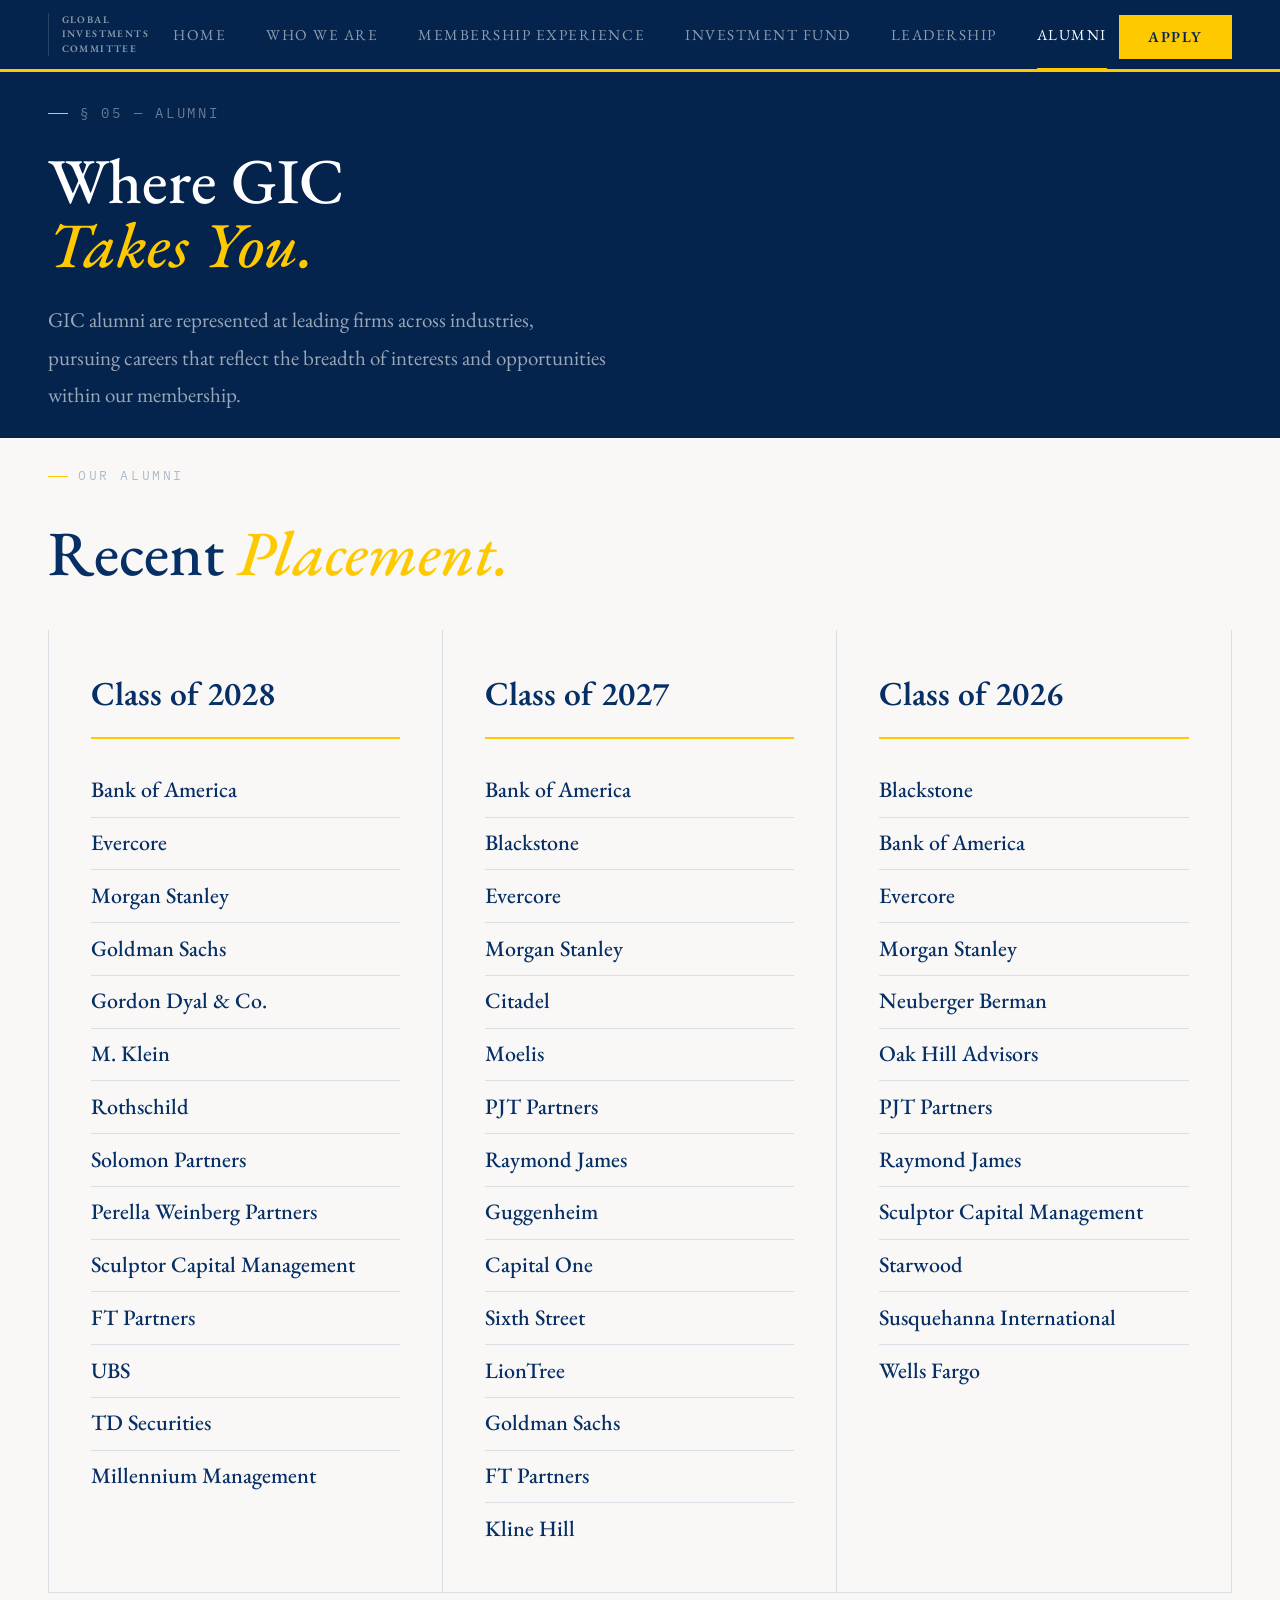
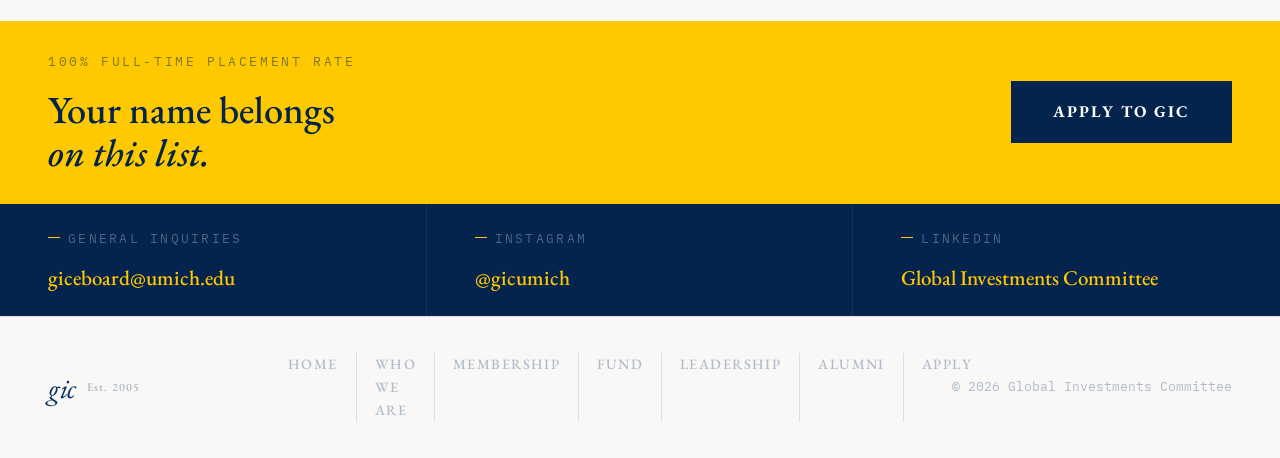
==== commit 1882d0ea: "Website updates" ====
--- a/alumni.html
+++ b/alumni.html
@@ -58,6 +58,7 @@
           <div class="placement-firm-item">FT Partners</div>
           <div class="placement-firm-item">UBS</div>
           <div class="placement-firm-item">TD Securities</div>
+          <div class="placement-firm-item">Millennium Management</div>
         </div>
       </div>
       <div class="placement-category">
@@ -71,7 +72,7 @@
           <div class="placement-firm-item">Moelis</div>
           <div class="placement-firm-item">PJT Partners</div>
           <div class="placement-firm-item">Raymond James</div>
-          <div class="placement-firm-item">Guggenheim</div>
+          <div class="placement-firm-item">Guggenheim </div>
           <div class="placement-firm-item">Capital One</div>
           <div class="placement-firm-item">Sixth Street</div>
           <div class="placement-firm-item">LionTree</div>
--- a/style.css
+++ b/style.css
@@ -1229,6 +1229,10 @@
 
 .firm-logo img[src*="kkr.png"] {
     max-height: 28px;
+}
+
+.firm-logo img[src*="warburg_pincus.png"] {
+    max-height: 60px;
 }
 
 @keyframes marquee {
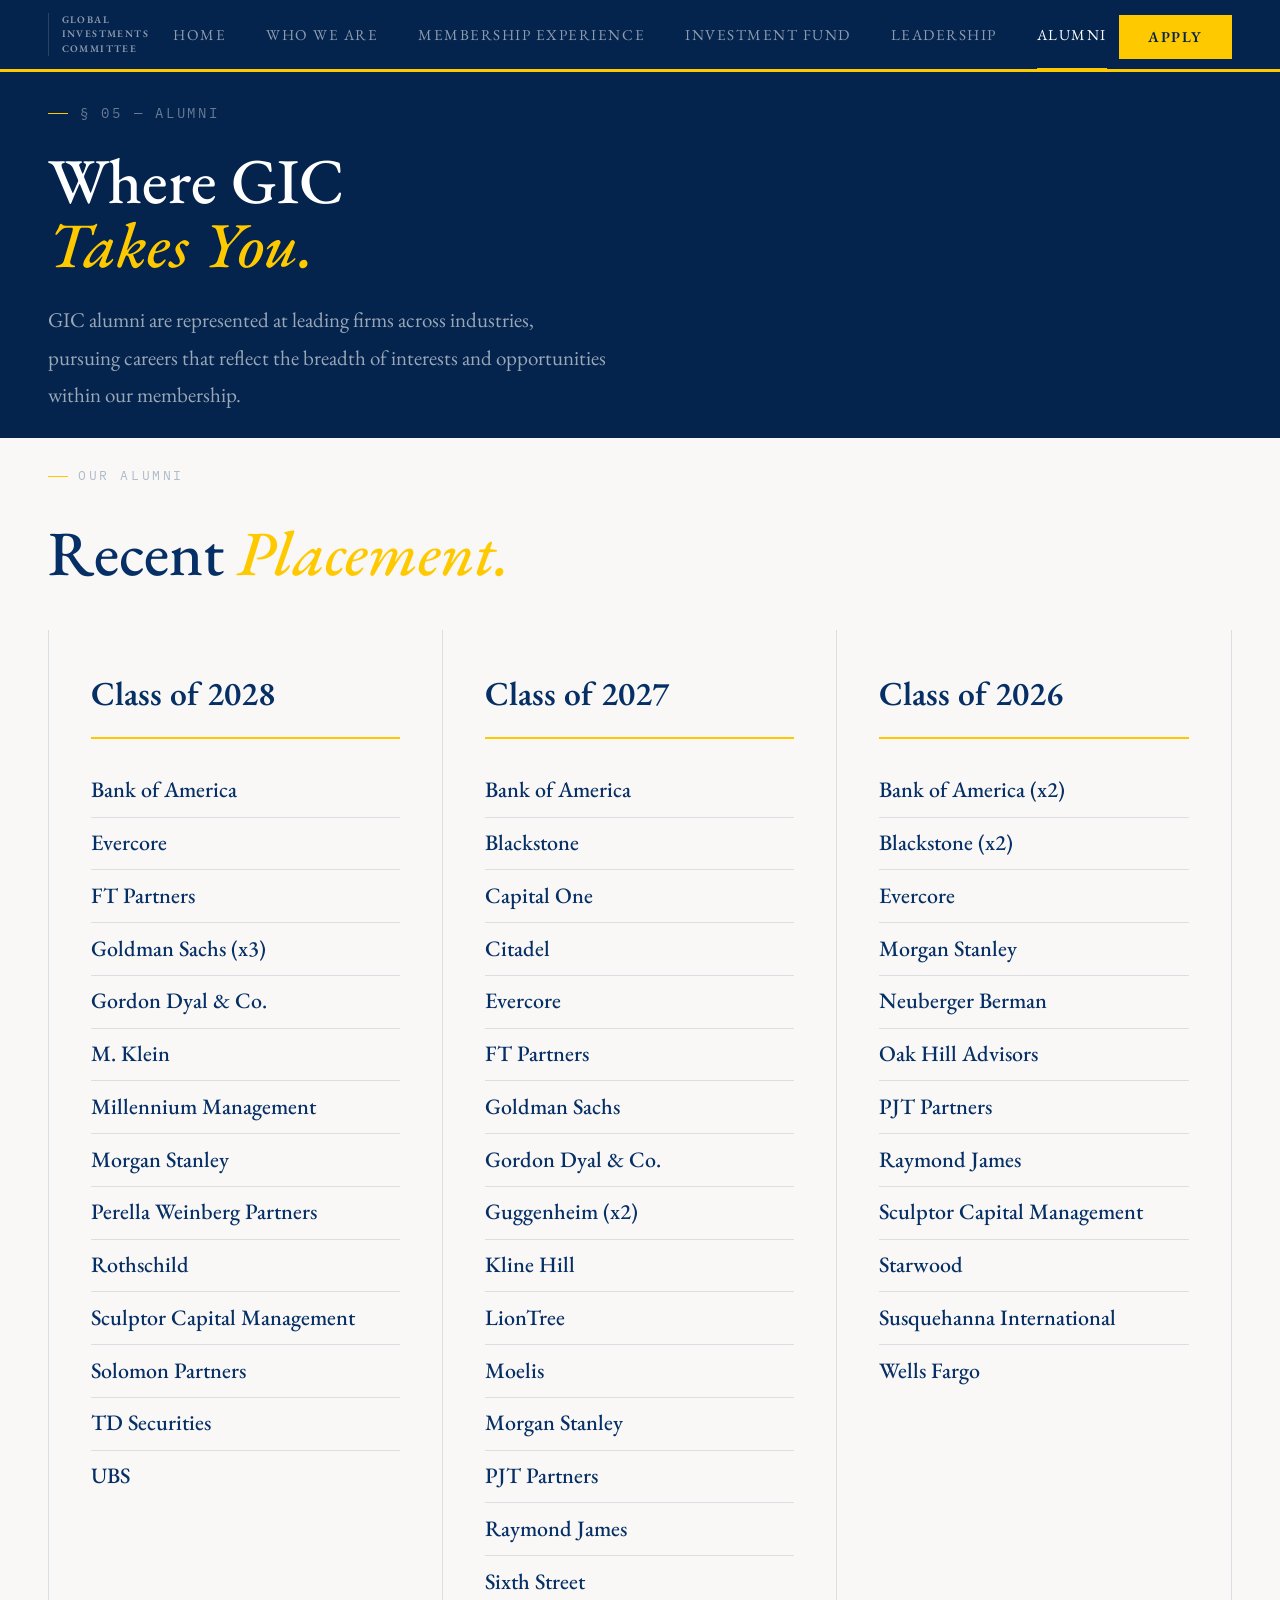
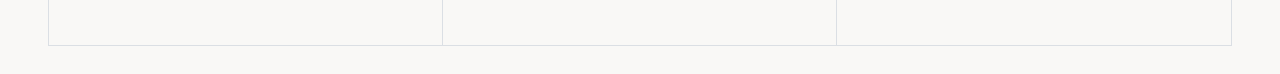
==== commit bc639acf: "Website updates" ====
--- a/alumni.html
+++ b/alumni.html
@@ -1,141 +1,127 @@
 <!DOCTYPE html>
 <html lang="en">
-<head>
-<meta charset="UTF-8">
-<meta name="viewport" content="width=device-width, initial-scale=1.0">
-<title>Alumni — GIC</title>
-<link rel="preconnect" href="https://fonts.googleapis.com">
-<link href="https://fonts.googleapis.com/css2?family=EB+Garamond:ital,wght@0,400;0,500;0,600;0,700;1,400;1,500&family=Inter:wght@300;400;500;600;700&family=IBM+Plex+Mono:wght@400;500&display=swap" rel="stylesheet">
-<link rel="stylesheet" href="style.css">
-</head>
-<body>
+  <head>
+    <meta charset="UTF-8">
+    <meta name="viewport" content="width=device-width, initial-scale=1.0">
+    <title>Alumni — GIC</title>
+    <link rel="preconnect" href="https://fonts.googleapis.com">
+    <link
+      href="https://fonts.googleapis.com/css2?family=EB+Garamond:ital,wght@0,400;0,500;0,600;0,700;1,400;1,500&family=Inter:wght@300;400;500;600;700&family=IBM+Plex+Mono:wght@400;500&display=swap"
+      rel="stylesheet"
+    >
+    <link rel="stylesheet" href="style.css">
+  </head>
+  <body>
+    <nav>
+      <a href="index.html" class="nav-logo">
+        <span class="logo-mark">GIC</span>
+        <span class="logo-sub">GLOBAL<br>INVESTMENTS<br>COMMITTEE</span>
+      </a>
 
-<nav>
-  <a href="index.html" class="nav-logo">
-    <span class="logo-mark">GIC</span>
-    <span class="logo-sub">GLOBAL<br>INVESTMENTS<br>COMMITTEE</span>
-  </a>
-  <ul class="nav-links">
-    <li><a href="index.html">Home</a></li>
-    <li><a href="who-we-are.html">Who We Are</a></li>
-    <li><a href="membership.html">Membership Experience</a></li>
-    <li><a href="fund.html">Investment Fund</a></li>
-    <li><a href="leadership.html">Leadership</a></li>
-    <li><a href="alumni.html" class="active">Alumni</a></li>
-  </ul>
-  <div class="nav-right"><a href="apply.html" class="nav-apply">Apply</a></div>
-  <button class="mobile-menu-btn" aria-label="Toggle menu"><span></span><span></span><span></span></button>
-</nav>
+      <ul class="nav-links">
+        <li><a href="index.html">Home</a></li>
+        <li><a href="who-we-are.html">Who We Are</a></li>
+        <li><a href="membership.html">Membership Experience</a></li>
+        <li><a href="fund.html">Investment Fund</a></li>
+        <li><a href="leadership.html">Leadership</a></li>
+        <li><a href="alumni.html" class="active">Alumni</a></li>
+      </ul>
 
-<div class="page-hero">
-  <div class="page-hero-inner">
-    <div class="page-eyebrow">&sect; 05 &mdash; Alumni</div>
-    <h1>Where GIC<br> <em>Takes You.</em></h1>
-    <p class="page-hero-sub">GIC alumni are represented at leading firms across industries, pursuing careers that reflect the breadth of interests and opportunities within our membership.</p>
-  </div>
-</div>
+      <div class="nav-right">
+        <a href="apply.html" class="nav-apply">Apply</a>
+      </div>
 
-<!-- Recent Placement by Class Year -->
-<div class="placement-section">
-  <div class="section">
-    <div class="section-label reveal"> Our Alumni</div>
-    <h2 class="section-heading reveal" style="margin-bottom: 2rem;">Recent <em>Placement.</em></h2>
+      <button class="mobile-menu-btn" aria-label="Toggle menu">
+        <span></span>
+        <span></span>
+        <span></span>
+      </button>
+    </nav>
 
-    <div class="placement-grid reveal">
-      <div class="placement-category">
-        <div class="placement-cat-label">Class of 2028</div>
-        <div class="placement-firm-list">
-          <div class="placement-firm-item">Bank of America</div>
-          <div class="placement-firm-item">Evercore</div>
-          <div class="placement-firm-item">Morgan Stanley</div>
-          <div class="placement-firm-item">Goldman Sachs</div>
-          <div class="placement-firm-item">Gordon Dyal &amp; Co.</div>
-          <div class="placement-firm-item">M. Klein</div>
-          <div class="placement-firm-item">Rothschild </div>
-          <div class="placement-firm-item">Solomon Partners</div>
-          <div class="placement-firm-item">Perella Weinberg Partners</div>
-          <div class="placement-firm-item"> Sculptor Capital Management</div>
-          <div class="placement-firm-item">FT Partners</div>
-          <div class="placement-firm-item">UBS</div>
-          <div class="placement-firm-item">TD Securities</div>
-          <div class="placement-firm-item">Millennium Management</div>
-        </div>
+    <div class="page-hero">
+      <div class="page-hero-inner">
+        <div class="page-eyebrow">&sect; 05 &mdash; Alumni</div>
+        <h1>Where GIC<br> <em>Takes You.</em></h1>
+        <p class="page-hero-sub">
+          GIC alumni are represented at leading firms across industries,
+          pursuing careers that reflect the breadth of interests and
+          opportunities within our membership.
+        </p>
       </div>
-      <div class="placement-category">
-        <div class="placement-cat-label">Class of 2027</div>
-        <div class="placement-firm-list">
-          <div class="placement-firm-item">Bank of America</div>
-          <div class="placement-firm-item">Blackstone</div>
-          <div class="placement-firm-item">Evercore</div>
-          <div class="placement-firm-item">Morgan Stanley</div>
-          <div class="placement-firm-item">Citadel</div>
-          <div class="placement-firm-item">Moelis</div>
-          <div class="placement-firm-item">PJT Partners</div>
-          <div class="placement-firm-item">Raymond James</div>
-          <div class="placement-firm-item">Guggenheim </div>
-          <div class="placement-firm-item">Capital One</div>
-          <div class="placement-firm-item">Sixth Street</div>
-          <div class="placement-firm-item">LionTree</div>
-          <div class="placement-firm-item">Goldman Sachs</div>
-          <div class="placement-firm-item">FT Partners</div>
-          <div class="placement-firm-item">Kline Hill</div>
-        </div>
-      </div>
-      <div class="placement-category">
-        <div class="placement-cat-label">Class of 2026</div>
-        <div class="placement-firm-list">
-          <div class="placement-firm-item">Blackstone</div>
-          <div class="placement-firm-item">Bank of America</div>
-          <div class="placement-firm-item">Evercore</div>
-          <div class="placement-firm-item">Morgan Stanley</div>
-          <div class="placement-firm-item"> Neuberger Berman</div>
-          <div class="placement-firm-item">Oak Hill Advisors</div>
-          <div class="placement-firm-item">PJT Partners</div>
-          <div class="placement-firm-item">Raymond James</div>
-          <div class="placement-firm-item">Sculptor Capital Management</div>
-          <div class="placement-firm-item">Starwood</div>
-          <div class="placement-firm-item">Susquehanna International</div>
-          <div class="placement-firm-item">Wells Fargo</div>
+    </div>
 
+    <!-- Recent Placement by Class Year -->
+    <div class="placement-section">
+      <div class="section">
+        <div class="section-label reveal">Our Alumni</div>
+        <h2 class="section-heading reveal" style="margin-bottom: 2rem;">
+          Recent <em>Placement.</em>
+        </h2>
+
+        <div class="placement-grid reveal">
+          <div class="placement-category">
+            <div class="placement-cat-label">Class of 2028</div>
+            <div class="placement-firm-list">
+              <div class="placement-firm-item">Bank of America</div>
+              <div class="placement-firm-item">Evercore</div>
+              <div class="placement-firm-item">FT Partners</div>
+              <div class="placement-firm-item">Goldman Sachs (x3)</div>
+              <div class="placement-firm-item">Gordon Dyal &amp; Co.</div>
+              <div class="placement-firm-item">M. Klein</div>
+              <div class="placement-firm-item">Millennium Management</div>
+              <div class="placement-firm-item">Morgan Stanley</div>
+              <div class="placement-firm-item">Perella Weinberg Partners</div>
+              <div class="placement-firm-item">Rothschild</div>
+              <div class="placement-firm-item">Sculptor Capital Management</div>
+              <div class="placement-firm-item">Solomon Partners</div>
+              <div class="placement-firm-item">TD Securities</div>
+              <div class="placement-firm-item">UBS</div>
+            </div>
+          </div>
+
+          <div class="placement-category">
+            <div class="placement-cat-label">Class of 2027</div>
+            <div class="placement-firm-list">
+              <div class="placement-firm-item">Bank of America</div>
+              <div class="placement-firm-item">Blackstone</div>
+              <div class="placement-firm-item">Capital One</div>
+              <div class="placement-firm-item">Citadel</div>
+              <div class="placement-firm-item">Evercore</div>
+              <div class="placement-firm-item">FT Partners</div>
+              <div class="placement-firm-item">Goldman Sachs</div>
+              <div class="placement-firm-item">Gordon Dyal &amp; Co.</div>
+              <div class="placement-firm-item">Guggenheim (x2)</div>
+              <div class="placement-firm-item">Kline Hill</div>
+              <div class="placement-firm-item">LionTree</div>
+              <div class="placement-firm-item">Moelis</div>
+              <div class="placement-firm-item">Morgan Stanley</div>
+              <div class="placement-firm-item">PJT Partners</div>
+              <div class="placement-firm-item">Raymond James</div>
+              <div class="placement-firm-item">Sixth Street</div>
+            </div>
+          </div>
+
+          <div class="placement-category">
+            <div class="placement-cat-label">Class of 2026</div>
+            <div class="placement-firm-list">
+              <div class="placement-firm-item">Bank of America (x2)</div>
+              <div class="placement-firm-item">Blackstone (x2)</div>
+              <div class="placement-firm-item">Evercore</div>
+              <div class="placement-firm-item">Morgan Stanley</div>
+              <div class="placement-firm-item">Neuberger Berman</div>
+              <div class="placement-firm-item">Oak Hill Advisors</div>
+              <div class="placement-firm-item">PJT Partners</div>
+              <div class="placement-firm-item">Raymond James</div>
+              <div class="placement-firm-item">Sculptor Capital Management</div>
+              <div class="placement-firm-item">Starwood</div>
+              <div class="placement-firm-item">Susquehanna International</div>
+              <div class="placement-firm-item">Wells Fargo</div>
+            </div>
+          </div>
         </div>
       </div>
     </div>
-  </div>
-</div>
 
-<div class="gold-bar"></div>
-
-<!-- CTA -->
-<div class="cta-band">
-  <div class="cta-band-left">
-    <div class="cta-band-eyebrow">100% full-time placement rate</div>
-    <div class="cta-band-headline">Your name belongs<br><em>on this list.</em></div>
-  </div>
-  <a href="apply.html" class="cta-band-btn">Apply to GIC</a>
-</div>
-
-<div class="contact-band">
-  <div class="cb-cell">
-    <div class="cb-label">General Inquiries</div>
-    <div class="cb-value"><a href="mailto:giceboard@umich.edu">giceboard@umich.edu</a></div>
-  </div>
-  <div class="cb-cell">
-    <div class="cb-label">Instagram</div>
-    <div class="cb-value"><a href="https://www.instagram.com/gicumich/" target="_blank">@gicumich</a></div>
-  </div>
-  <div class="cb-cell">
-    <div class="cb-label">LinkedIn</div>
-    <div class="cb-value"><a href="https://www.linkedin.com/company/global-investment-club/" target="_blank">Global Investments Committee</a></div>
-  </div>
-</div>
-
-<footer>
-  <div class="footer-logo-group"><span class="footer-logo">gic</span><span class="footer-logo-sub">Est. 2005</span></div>
-  <div class="footer-links">
-    <a href="index.html">Home</a><a href="who-we-are.html">Who We Are</a><a href="membership.html">Membership</a><a href="fund.html">Fund</a><a href="leadership.html">Leadership</a><a href="alumni.html">Alumni</a><a href="apply.html">Apply</a>
-  </div>
-  <div class="footer-copy">&copy; 2026 Global Investments Committee</div>
-</footer>
-<script src="script.js"></script>
-</body>
+    <script src="script.js"></script>
+  </body>
 </html>
